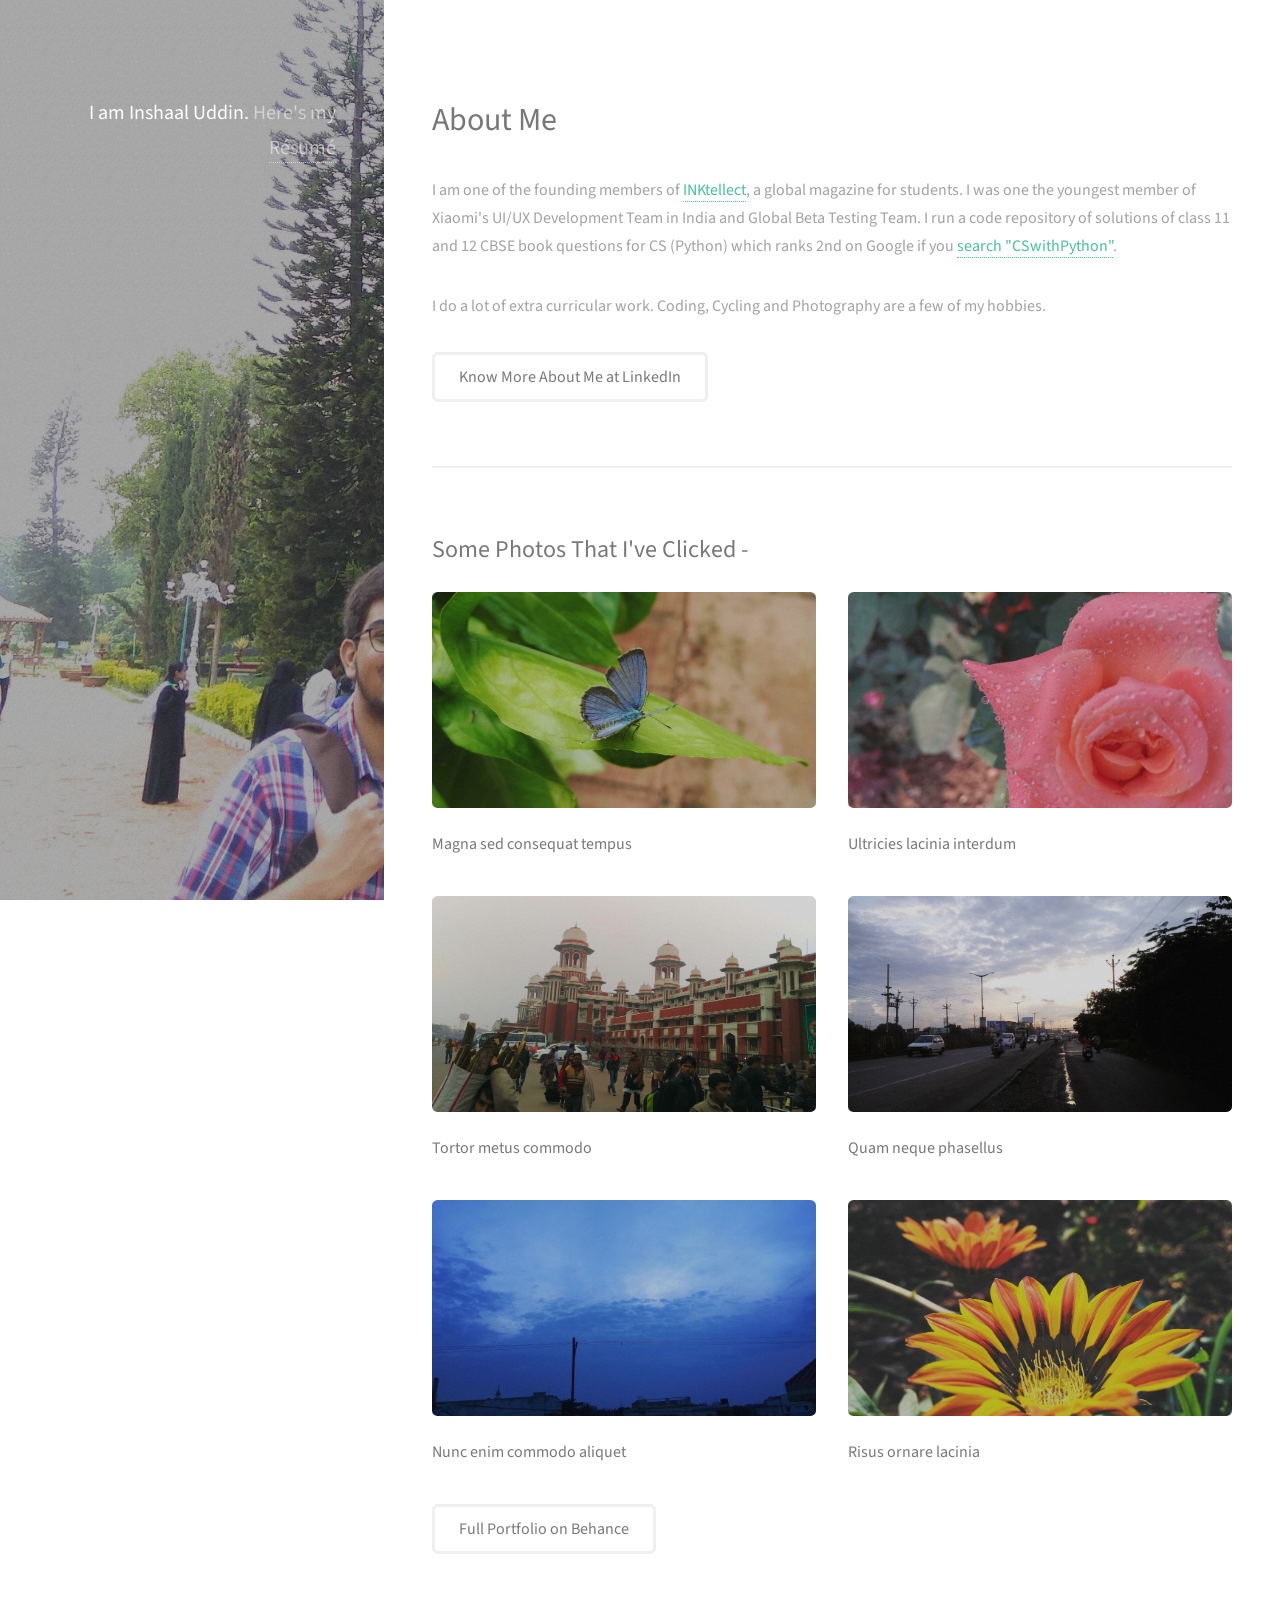
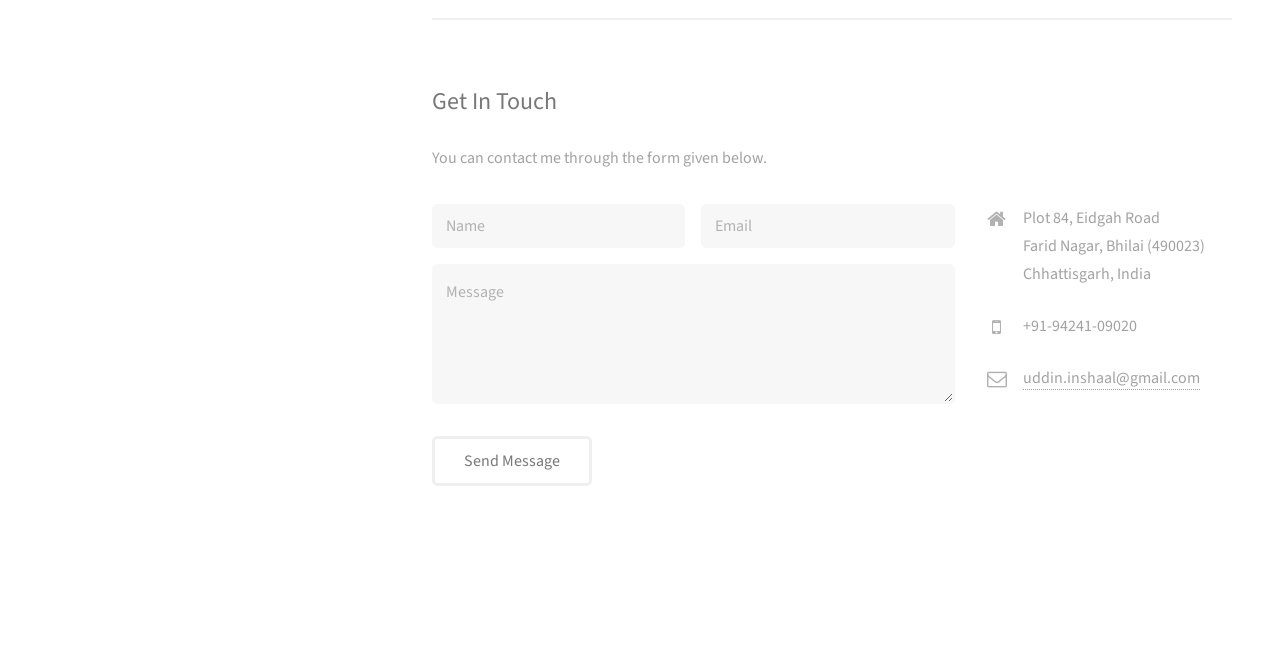
==== index.html @ 3df38c01 "initial commit all files uploaded." ====
<!DOCTYPE HTML>
<!--
	Oh so you're inspecting my website?! Seems you're a web developer too. COOOOL!!
-->
<html>
	<head>
		<title>Inshaal Uddin</title>
		<meta charset="utf-8" />
		<meta name="viewport" content="width=device-width, initial-scale=1" />
		<!--[if lte IE 8]><script src="assets/js/ie/html5shiv.js"></script><![endif]-->
		<link rel="stylesheet" href="assets/css/main.css" />
		<!--[if lte IE 8]><link rel="stylesheet" href="assets/css/ie8.css" /><![endif]-->
	</head>
	<body id="top">

		<!-- Header -->
			<header id="header">
				<div class="inner"> <!--
					<a href="#" class="image avatar"><img src="images/avatar.jpg" alt="" /></a> -->
					<h1><strong>I am Inshaal Uddin.</strong><br /> <!-- reveal this after cbse12 results. lol.
						A geek studying <a target="_blank" href="http://pes.edu/bdes/">Interaction Design</a><br />
					at <a href="http://pes.edu" target="_blank">PES University</a> in <a target="_blank" href="http://tiny.cc/ki6lsy">Bangalore, India</a>. <br /> -->
				  Here's my <a href="#" target="_blank">Résumé</a></h1>
				</div>
			</header>

		<!-- Main -->
			<div id="main">

				<!-- One -->
					<section id="one">
						<header class="major">
							<h2>About Me<br />
					<!--		magna sed accumsan arcu neque.</h2>-->
						</header>
						<p>I am one of the founding members of <a href="http://inktellect.org/" target="_blank">INKtellect</a>, a global magazine for students. I was one the youngest member of Xiaomi's UI/UX Development Team in India and Global Beta Testing Team. I run a code repository of solutions of class 11 and 12 CBSE book questions for CS (Python) which ranks 2nd on Google if you <a href="http://lmgtfy.com/?q=cswithpython" target="_blank">search "CSwithPython"</a>.</p>
						<p> I do a lot of extra curricular work. Coding, Cycling and Photography are a few of my hobbies. </p>
						<ul class="actions">
							<li><a target="_blank" href="https://www.linkedin.com/in/inshaaluddin/" class="button">Know More About Me at LinkedIn</a></li>
						</ul>
					</section>

				<!-- Two -->
					<section id="two">
						<h2>Some Photos That I've Clicked -</h2>
						<div class="row">
							<article class="6u 12u$(xsmall) work-item">
								<a href="images/fulls/f1.jpg" class="image fit thumb"><img src="images/thumbs/t1.jpg" alt="" /></a>
								<h3>Magna sed consequat tempus</h3> <!-- remove for extra text below image.
						    <p>Lorem ipsum dolor sit amet nisl sed nullam feugiat.</p>-->
							</article>
							<article class="6u$ 12u$(xsmall) work-item">
								<a href="images/fulls/f2.jpg" class="image fit thumb"><img src="images/thumbs/t2.jpg" alt="" /></a>
								<h3>Ultricies lacinia interdum</h3> <!--
						    <p>Lorem ipsum dolor sit amet nisl sed nullam feugiat.</p>-->
							</article>
							<article class="6u 12u$(xsmall) work-item">
								<a href="images/fulls/f3.jpg" class="image fit thumb"><img src="images/thumbs/t3.jpg" alt="" /></a>
								<h3>Tortor metus commodo</h3> <!--
								<p>Lorem ipsum dolor sit amet nisl sed nullam feugiat.</p> -->
							</article>
							<article class="6u$ 12u$(xsmall) work-item">
								<a href="images/fulls/f4.jpg" class="image fit thumb"><img src="images/thumbs/t4.jpg" alt="" /></a>
								<h3>Quam neque phasellus</h3> <!--
								<p>Lorem ipsum dolor sit amet nisl sed nullam feugiat.</p>-->
							</article>
							<article class="6u 12u$(xsmall) work-item">
								<a href="images/fulls/f5.jpg" class="image fit thumb"><img src="images/thumbs/t5.jpg" alt="" /></a>
								<h3>Nunc enim commodo aliquet</h3> <!--
								<p>Lorem ipsum dolor sit amet nisl sed nullam feugiat.</p>-->
							</article>
							<article class="6u$ 12u$(xsmall) work-item">
								<a href="images/fulls/f6.jpg" class="image fit thumb"><img src="images/thumbs/t6.jpg" alt="" /></a>
								<h3>Risus ornare lacinia</h3> <!--
								<p>Lorem ipsum dolor sit amet nisl sed nullam feugiat.</p>-->
							</article>
						</div>
						<ul class="actions">
							<li><a target="_blank" href="http://be.net/inshaal" class="button">Full Portfolio on Behance</a></li>
						</ul>
					</section>

				<!-- Three -->
					<section id="three">
						<h2>Get In Touch</h2>
						<p>You can contact me through the form given below.</p>
						<div class="row">
							<div class="8u 12u$(small)">
								<form method="post" action="https://formspree.io/inshaal.ashruf@gmail.com">
									<div class="row uniform 50%">
										<div class="6u 12u$(xsmall)"><input type="text" name="name" id="name" placeholder="Name" /></div>
										<div class="6u$ 12u$(xsmall)"><input type="email" name="_replyto" id="email" placeholder="Email" /></div>
										<div class="12u$"><textarea name="message" id="message" placeholder="Message" rows="4"></textarea></div>
									</div>
								</form>
								<ul class="actions">
									<li><input type="submit" value="Send Message" /></li>
								</ul>
							</div>
							<div class="4u$ 12u$(small)">
								<ul class="labeled-icons">
									<li>
										<h3 class="icon fa-home"><span class="label">Address</span></h3>
										Plot 84, Eidgah Road<br />
										Farid Nagar, Bhilai (490023)<br />
										Chhattisgarh, India
									</li>
									<li>
										<h3 class="icon fa-mobile"><span class="label">Phone</span></h3>
										+91-94241-09020
									</li>
									<li>
										<h3 class="icon fa-envelope-o"><span class="label">Email</span></h3>
										<a href="mailto:inshaal.ashruf@gmail.com">uddin.inshaal@gmail.com</a>
									</li>
								</ul>
							</div>
						</div>
					</section>

				<!-- Four -->
				<!--
					<section id="four">
						<h2>Elements</h2>

						<section>
							<h4>Text</h4>
							<p>This is <b>bold</b> and this is <strong>strong</strong>. This is <i>italic</i> and this is <em>emphasized</em>.
							This is <sup>superscript</sup> text and this is <sub>subscript</sub> text.
							This is <u>underlined</u> and this is code: <code>for (;;) { ... }</code>. Finally, <a href="#">this is a link</a>.</p>
							<hr />
							<header>
								<h4>Heading with a Subtitle</h4>
								<p>Lorem ipsum dolor sit amet nullam id egestas urna aliquam</p>
							</header>
							<p>Nunc lacinia ante nunc ac lobortis. Interdum adipiscing gravida odio porttitor sem non mi integer non faucibus ornare mi ut ante amet placerat aliquet. Volutpat eu sed ante lacinia sapien lorem accumsan varius montes viverra nibh in adipiscing blandit tempus accumsan.</p>
							<header>
								<h5>Heading with a Subtitle</h5>
								<p>Lorem ipsum dolor sit amet nullam id egestas urna aliquam</p>
							</header>
							<p>Nunc lacinia ante nunc ac lobortis. Interdum adipiscing gravida odio porttitor sem non mi integer non faucibus ornare mi ut ante amet placerat aliquet. Volutpat eu sed ante lacinia sapien lorem accumsan varius montes viverra nibh in adipiscing blandit tempus accumsan.</p>
							<hr />
							<h2>Heading Level 2</h2>
							<h3>Heading Level 3</h3>
							<h4>Heading Level 4</h4>
							<h5>Heading Level 5</h5>
							<h6>Heading Level 6</h6>
							<hr />
							<h5>Blockquote</h5>
							<blockquote>Fringilla nisl. Donec accumsan interdum nisi, quis tincidunt felis sagittis eget tempus euismod. Vestibulum ante ipsum primis in faucibus vestibulum. Blandit adipiscing eu felis iaculis volutpat ac adipiscing accumsan faucibus. Vestibulum ante ipsum primis in faucibus lorem ipsum dolor sit amet nullam adipiscing eu felis.</blockquote>
							<h5>Preformatted</h5>
							<pre><code>i = 0;

while (!deck.isInOrder()) {
print 'Iteration ' + i;
deck.shuffle();
i++;
}

print 'It took ' + i + ' iterations to sort the deck.';</code></pre>
						</section>

						<section>
							<h4>Lists</h4>
							<div class="row">
								<div class="6u 12u$(xsmall)">
									<h5>Unordered</h5>
									<ul>
										<li>Dolor pulvinar etiam magna etiam.</li>
										<li>Sagittis adipiscing lorem eleifend.</li>
										<li>Felis enim feugiat dolore viverra.</li>
									</ul>
									<h5>Alternate</h5>
									<ul class="alt">
										<li>Dolor pulvinar etiam magna etiam.</li>
										<li>Sagittis adipiscing lorem eleifend.</li>
										<li>Felis enim feugiat dolore viverra.</li>
									</ul>
								</div>
								<div class="6u$ 12u$(xsmall)">
									<h5>Ordered</h5>
									<ol>
										<li>Dolor pulvinar etiam magna etiam.</li>
										<li>Etiam vel felis at lorem sed viverra.</li>
										<li>Felis enim feugiat dolore viverra.</li>
										<li>Dolor pulvinar etiam magna etiam.</li>
										<li>Etiam vel felis at lorem sed viverra.</li>
										<li>Felis enim feugiat dolore viverra.</li>
									</ol>
									<h5>Icons</h5>
									<ul class="icons">
										<li><a href="#" class="icon fa-twitter"><span class="label">Twitter</span></a></li>
										<li><a href="#" class="icon fa-facebook"><span class="label">Facebook</span></a></li>
										<li><a href="#" class="icon fa-instagram"><span class="label">Instagram</span></a></li>
										<li><a href="#" class="icon fa-github"><span class="label">Github</span></a></li>
										<li><a href="#" class="icon fa-dribbble"><span class="label">Dribbble</span></a></li>
										<li><a href="#" class="icon fa-tumblr"><span class="label">Tumblr</span></a></li>
									</ul>
								</div>
							</div>
							<h5>Actions</h5>
							<ul class="actions">
								<li><a href="#" class="button special">Default</a></li>
								<li><a href="#" class="button">Default</a></li>
							</ul>
							<ul class="actions small">
								<li><a href="#" class="button special small">Small</a></li>
								<li><a href="#" class="button small">Small</a></li>
							</ul>
							<div class="row">
								<div class="6u 12u$(small)">
									<ul class="actions vertical">
										<li><a href="#" class="button special">Default</a></li>
										<li><a href="#" class="button">Default</a></li>
									</ul>
								</div>
								<div class="6u$ 12u$(small)">
									<ul class="actions vertical small">
										<li><a href="#" class="button special small">Small</a></li>
										<li><a href="#" class="button small">Small</a></li>
									</ul>
								</div>
								<div class="6u 12u$(small)">
									<ul class="actions vertical">
										<li><a href="#" class="button special fit">Default</a></li>
										<li><a href="#" class="button fit">Default</a></li>
									</ul>
								</div>
								<div class="6u$ 12u$(small)">
									<ul class="actions vertical small">
										<li><a href="#" class="button special small fit">Small</a></li>
										<li><a href="#" class="button small fit">Small</a></li>
									</ul>
								</div>
							</div>
						</section>

						<section>
							<h4>Table</h4>
							<h5>Default</h5>
							<div class="table-wrapper">
								<table>
									<thead>
										<tr>
											<th>Name</th>
											<th>Description</th>
											<th>Price</th>
										</tr>
									</thead>
									<tbody>
										<tr>
											<td>Item One</td>
											<td>Ante turpis integer aliquet porttitor.</td>
											<td>29.99</td>
										</tr>
										<tr>
											<td>Item Two</td>
											<td>Vis ac commodo adipiscing arcu aliquet.</td>
											<td>19.99</td>
										</tr>
										<tr>
											<td>Item Three</td>
											<td> Morbi faucibus arcu accumsan lorem.</td>
											<td>29.99</td>
										</tr>
										<tr>
											<td>Item Four</td>
											<td>Vitae integer tempus condimentum.</td>
											<td>19.99</td>
										</tr>
										<tr>
											<td>Item Five</td>
											<td>Ante turpis integer aliquet porttitor.</td>
											<td>29.99</td>
										</tr>
									</tbody>
									<tfoot>
										<tr>
											<td colspan="2"></td>
											<td>100.00</td>
										</tr>
									</tfoot>
								</table>
							</div>

							<h5>Alternate</h5>
							<div class="table-wrapper">
								<table class="alt">
									<thead>
										<tr>
											<th>Name</th>
											<th>Description</th>
											<th>Price</th>
										</tr>
									</thead>
									<tbody>
										<tr>
											<td>Item One</td>
											<td>Ante turpis integer aliquet porttitor.</td>
											<td>29.99</td>
										</tr>
										<tr>
											<td>Item Two</td>
											<td>Vis ac commodo adipiscing arcu aliquet.</td>
											<td>19.99</td>
										</tr>
										<tr>
											<td>Item Three</td>
											<td> Morbi faucibus arcu accumsan lorem.</td>
											<td>29.99</td>
										</tr>
										<tr>
											<td>Item Four</td>
											<td>Vitae integer tempus condimentum.</td>
											<td>19.99</td>
										</tr>
										<tr>
											<td>Item Five</td>
											<td>Ante turpis integer aliquet porttitor.</td>
											<td>29.99</td>
										</tr>
									</tbody>
									<tfoot>
										<tr>
											<td colspan="2"></td>
											<td>100.00</td>
										</tr>
									</tfoot>
								</table>
							</div>
						</section>

						<section>
							<h4>Buttons</h4>
							<ul class="actions">
								<li><a href="#" class="button special">Special</a></li>
								<li><a href="#" class="button">Default</a></li>
							</ul>
							<ul class="actions">
								<li><a href="#" class="button big">Big</a></li>
								<li><a href="#" class="button">Default</a></li>
								<li><a href="#" class="button small">Small</a></li>
							</ul>
							<ul class="actions fit">
								<li><a href="#" class="button special fit">Fit</a></li>
								<li><a href="#" class="button fit">Fit</a></li>
							</ul>
							<ul class="actions fit small">
								<li><a href="#" class="button special fit small">Fit + Small</a></li>
								<li><a href="#" class="button fit small">Fit + Small</a></li>
							</ul>
							<ul class="actions">
								<li><a href="#" class="button special icon fa-download">Icon</a></li>
								<li><a href="#" class="button icon fa-download">Icon</a></li>
							</ul>
							<ul class="actions">
								<li><span class="button special disabled">Special</span></li>
								<li><span class="button disabled">Default</span></li>
							</ul>
						</section>

						<section>
							<h4>Form</h4>
							<form method="post" action="#">
								<div class="row uniform 50%">
									<div class="6u 12u$(xsmall)">
										<input type="text" name="demo-name" id="demo-name" value="" placeholder="Name" />
									</div>
									<div class="6u$ 12u$(xsmall)">
										<input type="email" name="demo-email" id="demo-email" value="" placeholder="Email" />
									</div>
									<div class="12u$">
										<div class="select-wrapper">
											<select name="demo-category" id="demo-category">
												<option value="">- Category -</option>
												<option value="1">Manufacturing</option>
												<option value="1">Shipping</option>
												<option value="1">Administration</option>
												<option value="1">Human Resources</option>
											</select>
										</div>
									</div>
									<div class="4u 12u$(small)">
										<input type="radio" id="demo-priority-low" name="demo-priority" checked>
										<label for="demo-priority-low">Low Priority</label>
									</div>
									<div class="4u 12u$(small)">
										<input type="radio" id="demo-priority-normal" name="demo-priority">
										<label for="demo-priority-normal">Normal Priority</label>
									</div>
									<div class="4u$ 12u(small)">
										<input type="radio" id="demo-priority-high" name="demo-priority">
										<label for="demo-priority-high">High Priority</label>
									</div>
									<div class="6u 12u$(small)">
										<input type="checkbox" id="demo-copy" name="demo-copy">
										<label for="demo-copy">Email me a copy of this message</label>
									</div>
									<div class="6u$ 12u$(small)">
										<input type="checkbox" id="demo-human" name="demo-human" checked>
										<label for="demo-human">I am a human and not a robot</label>
									</div>
									<div class="12u$">
										<textarea name="demo-message" id="demo-message" placeholder="Enter your message" rows="6"></textarea>
									</div>
									<div class="12u$">
										<ul class="actions">
											<li><input type="submit" value="Send Message" class="special" /></li>
											<li><input type="reset" value="Reset" /></li>
										</ul>
									</div>
								</div>
							</form>
						</section>

						<section>
							<h4>Image</h4>
							<h5>Fit</h5>
							<div class="box alt">
								<div class="row 50% uniform">
									<div class="12u$"><span class="image fit"><img src="images/fulls/05.jpg" alt="" /></span></div>
									<div class="4u"><span class="image fit"><img src="images/thumbs/01.jpg" alt="" /></span></div>
									<div class="4u"><span class="image fit"><img src="images/thumbs/02.jpg" alt="" /></span></div>
									<div class="4u$"><span class="image fit"><img src="images/thumbs/03.jpg" alt="" /></span></div>
									<div class="4u"><span class="image fit"><img src="images/thumbs/04.jpg" alt="" /></span></div>
									<div class="4u"><span class="image fit"><img src="images/thumbs/05.jpg" alt="" /></span></div>
									<div class="4u$"><span class="image fit"><img src="images/thumbs/06.jpg" alt="" /></span></div>
									<div class="4u"><span class="image fit"><img src="images/thumbs/03.jpg" alt="" /></span></div>
									<div class="4u"><span class="image fit"><img src="images/thumbs/02.jpg" alt="" /></span></div>
									<div class="4u$"><span class="image fit"><img src="images/thumbs/01.jpg" alt="" /></span></div>
								</div>
							</div>
							<h5>Left &amp; Right</h5>
							<p><span class="image left"><img src="images/avatar.jpg" alt="" /></span>Fringilla nisl. Donec accumsan interdum nisi, quis tincidunt felis sagittis eget. tempus euismod. Vestibulum ante ipsum primis in faucibus vestibulum. Blandit adipiscing eu felis iaculis volutpat ac adipiscing accumsan eu faucibus. Integer ac pellentesque praesent tincidunt felis sagittis eget. tempus euismod. Vestibulum ante ipsum primis in faucibus vestibulum. Blandit adipiscing eu felis iaculis volutpat ac adipiscing accumsan eu faucibus. Integer ac pellentesque praesent. Donec accumsan interdum nisi, quis tincidunt felis sagittis eget. tempus euismod. Vestibulum ante ipsum primis in faucibus vestibulum. Blandit adipiscing eu felis iaculis volutpat ac adipiscing accumsan eu faucibus. Integer ac pellentesque praesent tincidunt felis sagittis eget. tempus euismod. Vestibulum ante ipsum primis in faucibus vestibulum. Blandit adipiscing eu felis iaculis volutpat ac adipiscing accumsan eu faucibus. Integer ac pellentesque praesent.</p>
							<p><span class="image right"><img src="images/avatar.jpg" alt="" /></span>Fringilla nisl. Donec accumsan interdum nisi, quis tincidunt felis sagittis eget. tempus euismod. Vestibulum ante ipsum primis in faucibus vestibulum. Blandit adipiscing eu felis iaculis volutpat ac adipiscing accumsan eu faucibus. Integer ac pellentesque praesent tincidunt felis sagittis eget. tempus euismod. Vestibulum ante ipsum primis in faucibus vestibulum. Blandit adipiscing eu felis iaculis volutpat ac adipiscing accumsan eu faucibus. Integer ac pellentesque praesent. Donec accumsan interdum nisi, quis tincidunt felis sagittis eget. tempus euismod. Vestibulum ante ipsum primis in faucibus vestibulum. Blandit adipiscing eu felis iaculis volutpat ac adipiscing accumsan eu faucibus. Integer ac pellentesque praesent tincidunt felis sagittis eget. tempus euismod. Vestibulum ante ipsum primis in faucibus vestibulum. Blandit adipiscing eu felis iaculis volutpat ac adipiscing accumsan eu faucibus. Integer ac pellentesque praesent.</p>
						</section>

					</section>
				-->

			</div>

		<!-- Footer -->
			<footer id="footer">
				<div class="inner">
					<ul class="icons">
						<li><a target="_blank" href="http://be.net/inshaal" class="icon fa-behance"><span class="label">Behance</span></a></li>
						<li><a target="_blank" href="https://www.linkedin.com/in/inshaaluddin/" class="icon fa-linkedin"><span class="label">LinkedIn</span></a></li>
						<li><a target="_blank" href="https://www.facebook.com/inshaal.uddin" class="icon fa-facebook"><span class="label">Twitter</span></a></li>
						<li><a target="_blank" href="https://twitter.com/inshaal32" class="icon fa-twitter"><span class="label">Twitter</span></a></li>
						<li><a target="_blank" href="https://www.instagram.com/inshaaluddin/" class="icon fa-instagram"><span class="label">Instagram</span></a></li>
				<!--<li><a target="_blank" href="https://unsplash.com/@inshaal" class="icon fa-camera"><span class="label">Unsplash</span></a></li>-->
						<li><a target="_blank" href="https://github.com/inshaal" class="icon fa-github"><span class="label">Github</span></a></li>
						<li><a target="_blank" href="https://medium.com/@inshaal" class="icon fa-medium"><span class="label">Medium</span></a></li>
				<!--<li><a target="_blank" href="https://inshaal.github.io/inshaal_web/Downloads/snapcodes.png" class="icon fa-snapchat"><span class="label">Snapchat</span></a></li>-->
				<!--<li><a href="#" class="icon fa-dribbble"><span class="label">Dribbble</span></a></li>-->
						<li><a target="_blank" href="mailto:inshaal.ashruf@gmail.com" class="icon fa-envelope-o"><span class="label">Email</span></a></li>
					</ul>
					<ul class="copyright">
						<li>&copy; Inshaal Uddin</li><!-- <li>Design: <a href="http://html5up.net">HTML5 UP</a></li>-->
					</ul>
				</div>
			</footer>

		<!-- Scripts -->
			<script src="assets/js/jquery.min.js"></script>
			<script src="assets/js/jquery.poptrox.min.js"></script>
			<script src="assets/js/skel.min.js"></script>
			<script src="assets/js/util.js"></script>
			<!--[if lte IE 8]><script src="assets/js/ie/respond.min.js"></script><![endif]-->
			<script src="assets/js/main.js"></script>

	</body>
</html>
---- assets/css/main.css ----
@import url("font-awesome.min.css");
@import url("https://fonts.googleapis.com/css?family=Source+Sans+Pro:400,400italic");

/*
	Strata by HTML5 UP
	html5up.net | @ajlkn
	Free for personal and commercial use under the CCA 3.0 license (html5up.net/license)
*/

/* Reset */

	html, body, div, span, applet, object, iframe, h1, h2, h3, h4, h5, h6, p, blockquote, pre, a, abbr, acronym, address, big, cite, code, del, dfn, em, img, ins, kbd, q, s, samp, small, strike, strong, sub, sup, tt, var, b, u, i, center, dl, dt, dd, ol, ul, li, fieldset, form, label, legend, table, caption, tbody, tfoot, thead, tr, th, td, article, aside, canvas, details, embed, figure, figcaption, footer, header, hgroup, menu, nav, output, ruby, section, summary, time, mark, audio, video {
		margin: 0;
		padding: 0;
		border: 0;
		font-size: 100%;
		font: inherit;
		vertical-align: baseline;
	}

	article, aside, details, figcaption, figure, footer, header, hgroup, menu, nav, section {
		display: block;
	}

	body {
		line-height: 1;
	}

	ol, ul {
		list-style: none;
	}

	blockquote, q {
		quotes: none;
	}

	blockquote:before, blockquote:after, q:before, q:after {
		content: '';
		content: none;
	}

	table {
		border-collapse: collapse;
		border-spacing: 0;
	}

	body {
		-webkit-text-size-adjust: none;
	}

/* Box Model */

	*, *:before, *:after {
		-moz-box-sizing: border-box;
		-webkit-box-sizing: border-box;
		box-sizing: border-box;
	}

/* Containers */

	.container {
		margin-left: auto;
		margin-right: auto;
	}

	.container.\31 25\25 {
		width: 100%;
		max-width: 1200px;
		min-width: 960px;
	}

	.container.\37 5\25 {
		width: 720px;
	}

	.container.\35 0\25 {
		width: 480px;
	}

	.container.\32 5\25 {
		width: 240px;
	}

	.container {
		width: 960px;
	}

	@media screen and (max-width: 1800px) {

		.container.\31 25\25 {
			width: 100%;
			max-width: 1200px;
			min-width: 960px;
		}

		.container.\37 5\25 {
			width: 720px;
		}

		.container.\35 0\25 {
			width: 480px;
		}

		.container.\32 5\25 {
			width: 240px;
		}

		.container {
			width: 960px;
		}

	}

	@media screen and (max-width: 1280px) {

		.container.\31 25\25 {
			width: 100%;
			max-width: 1200px;
			min-width: 960px;
		}

		.container.\37 5\25 {
			width: 720px;
		}

		.container.\35 0\25 {
			width: 480px;
		}

		.container.\32 5\25 {
			width: 240px;
		}

		.container {
			width: 960px;
		}

	}

	@media screen and (max-width: 980px) {

		.container.\31 25\25 {
			width: 100%;
			max-width: 1200px;
			min-width: 960px;
		}

		.container.\37 5\25 {
			width: 720px;
		}

		.container.\35 0\25 {
			width: 480px;
		}

		.container.\32 5\25 {
			width: 240px;
		}

		.container {
			width: 960px;
		}

	}

	@media screen and (max-width: 736px) {

		.container.\31 25\25 {
			width: 100%;
			max-width: 1200px;
			min-width: 960px;
		}

		.container.\37 5\25 {
			width: 720px;
		}

		.container.\35 0\25 {
			width: 480px;
		}

		.container.\32 5\25 {
			width: 240px;
		}

		.container {
			width: 960px;
		}

	}

	@media screen and (max-width: 480px) {

		.container.\31 25\25 {
			width: 100%;
			max-width: 1200px;
			min-width: 960px;
		}

		.container.\37 5\25 {
			width: 720px;
		}

		.container.\35 0\25 {
			width: 480px;
		}

		.container.\32 5\25 {
			width: 240px;
		}

		.container {
			width: 960px;
		}

	}

/* Grid */

	.row {
		border-bottom: solid 1px transparent;
		-moz-box-sizing: border-box;
		-webkit-box-sizing: border-box;
		box-sizing: border-box;
	}

	.row > * {
		float: left;
		-moz-box-sizing: border-box;
		-webkit-box-sizing: border-box;
		box-sizing: border-box;
	}

	.row:after, .row:before {
		content: '';
		display: block;
		clear: both;
		height: 0;
	}

	.row.uniform > * > :first-child {
		margin-top: 0;
	}

	.row.uniform > * > :last-child {
		margin-bottom: 0;
	}

	.row.\30 \25 > * {
		padding: 0 0 0 0em;
	}

	.row.\30 \25 {
		margin: 0 0 -1px 0em;
	}

	.row.uniform.\30 \25 > * {
		padding: 0em 0 0 0em;
	}

	.row.uniform.\30 \25 {
		margin: 0em 0 -1px 0em;
	}

	.row > * {
		padding: 0 0 0 2.5em;
	}

	.row {
		margin: 0 0 -1px -2.5em;
	}

	.row.uniform > * {
		padding: 2.5em 0 0 2.5em;
	}

	.row.uniform {
		margin: -2.5em 0 -1px -2.5em;
	}

	.row.\32 00\25 > * {
		padding: 0 0 0 5em;
	}

	.row.\32 00\25 {
		margin: 0 0 -1px -5em;
	}

	.row.uniform.\32 00\25 > * {
		padding: 5em 0 0 5em;
	}

	.row.uniform.\32 00\25 {
		margin: -5em 0 -1px -5em;
	}

	.row.\31 50\25 > * {
		padding: 0 0 0 3.75em;
	}

	.row.\31 50\25 {
		margin: 0 0 -1px -3.75em;
	}

	.row.uniform.\31 50\25 > * {
		padding: 3.75em 0 0 3.75em;
	}

	.row.uniform.\31 50\25 {
		margin: -3.75em 0 -1px -3.75em;
	}

	.row.\35 0\25 > * {
		padding: 0 0 0 1.25em;
	}

	.row.\35 0\25 {
		margin: 0 0 -1px -1.25em;
	}

	.row.uniform.\35 0\25 > * {
		padding: 1.25em 0 0 1.25em;
	}

	.row.uniform.\35 0\25 {
		margin: -1.25em 0 -1px -1.25em;
	}

	.row.\32 5\25 > * {
		padding: 0 0 0 0.625em;
	}

	.row.\32 5\25 {
		margin: 0 0 -1px -0.625em;
	}

	.row.uniform.\32 5\25 > * {
		padding: 0.625em 0 0 0.625em;
	}

	.row.uniform.\32 5\25 {
		margin: -0.625em 0 -1px -0.625em;
	}

	.\31 2u, .\31 2u\24 {
		width: 100%;
		clear: none;
		margin-left: 0;
	}

	.\31 1u, .\31 1u\24 {
		width: 91.6666666667%;
		clear: none;
		margin-left: 0;
	}

	.\31 0u, .\31 0u\24 {
		width: 83.3333333333%;
		clear: none;
		margin-left: 0;
	}

	.\39 u, .\39 u\24 {
		width: 75%;
		clear: none;
		margin-left: 0;
	}

	.\38 u, .\38 u\24 {
		width: 66.6666666667%;
		clear: none;
		margin-left: 0;
	}

	.\37 u, .\37 u\24 {
		width: 58.3333333333%;
		clear: none;
		margin-left: 0;
	}

	.\36 u, .\36 u\24 {
		width: 50%;
		clear: none;
		margin-left: 0;
	}

	.\35 u, .\35 u\24 {
		width: 41.6666666667%;
		clear: none;
		margin-left: 0;
	}

	.\34 u, .\34 u\24 {
		width: 33.3333333333%;
		clear: none;
		margin-left: 0;
	}

	.\33 u, .\33 u\24 {
		width: 25%;
		clear: none;
		margin-left: 0;
	}

	.\32 u, .\32 u\24 {
		width: 16.6666666667%;
		clear: none;
		margin-left: 0;
	}

	.\31 u, .\31 u\24 {
		width: 8.3333333333%;
		clear: none;
		margin-left: 0;
	}

	.\31 2u\24 + *,
	.\31 1u\24 + *,
	.\31 0u\24 + *,
	.\39 u\24 + *,
	.\38 u\24 + *,
	.\37 u\24 + *,
	.\36 u\24 + *,
	.\35 u\24 + *,
	.\34 u\24 + *,
	.\33 u\24 + *,
	.\32 u\24 + *,
	.\31 u\24 + * {
		clear: left;
	}

	.\-11u {
		margin-left: 91.66667%;
	}

	.\-10u {
		margin-left: 83.33333%;
	}

	.\-9u {
		margin-left: 75%;
	}

	.\-8u {
		margin-left: 66.66667%;
	}

	.\-7u {
		margin-left: 58.33333%;
	}

	.\-6u {
		margin-left: 50%;
	}

	.\-5u {
		margin-left: 41.66667%;
	}

	.\-4u {
		margin-left: 33.33333%;
	}

	.\-3u {
		margin-left: 25%;
	}

	.\-2u {
		margin-left: 16.66667%;
	}

	.\-1u {
		margin-left: 8.33333%;
	}

	@media screen and (max-width: 1800px) {

		.row > * {
			padding: 0 0 0 2.5em;
		}

		.row {
			margin: 0 0 -1px -2.5em;
		}

		.row.uniform > * {
			padding: 2.5em 0 0 2.5em;
		}

		.row.uniform {
			margin: -2.5em 0 -1px -2.5em;
		}

		.row.\32 00\25 > * {
			padding: 0 0 0 5em;
		}

		.row.\32 00\25 {
			margin: 0 0 -1px -5em;
		}

		.row.uniform.\32 00\25 > * {
			padding: 5em 0 0 5em;
		}

		.row.uniform.\32 00\25 {
			margin: -5em 0 -1px -5em;
		}

		.row.\31 50\25 > * {
			padding: 0 0 0 3.75em;
		}

		.row.\31 50\25 {
			margin: 0 0 -1px -3.75em;
		}

		.row.uniform.\31 50\25 > * {
			padding: 3.75em 0 0 3.75em;
		}

		.row.uniform.\31 50\25 {
			margin: -3.75em 0 -1px -3.75em;
		}

		.row.\35 0\25 > * {
			padding: 0 0 0 1.25em;
		}

		.row.\35 0\25 {
			margin: 0 0 -1px -1.25em;
		}

		.row.uniform.\35 0\25 > * {
			padding: 1.25em 0 0 1.25em;
		}

		.row.uniform.\35 0\25 {
			margin: -1.25em 0 -1px -1.25em;
		}

		.row.\32 5\25 > * {
			padding: 0 0 0 0.625em;
		}

		.row.\32 5\25 {
			margin: 0 0 -1px -0.625em;
		}

		.row.uniform.\32 5\25 > * {
			padding: 0.625em 0 0 0.625em;
		}

		.row.uniform.\32 5\25 {
			margin: -0.625em 0 -1px -0.625em;
		}

		.\31 2u\28xlarge\29, .\31 2u\24\28xlarge\29 {
			width: 100%;
			clear: none;
			margin-left: 0;
		}

		.\31 1u\28xlarge\29, .\31 1u\24\28xlarge\29 {
			width: 91.6666666667%;
			clear: none;
			margin-left: 0;
		}

		.\31 0u\28xlarge\29, .\31 0u\24\28xlarge\29 {
			width: 83.3333333333%;
			clear: none;
			margin-left: 0;
		}

		.\39 u\28xlarge\29, .\39 u\24\28xlarge\29 {
			width: 75%;
			clear: none;
			margin-left: 0;
		}

		.\38 u\28xlarge\29, .\38 u\24\28xlarge\29 {
			width: 66.6666666667%;
			clear: none;
			margin-left: 0;
		}

		.\37 u\28xlarge\29, .\37 u\24\28xlarge\29 {
			width: 58.3333333333%;
			clear: none;
			margin-left: 0;
		}

		.\36 u\28xlarge\29, .\36 u\24\28xlarge\29 {
			width: 50%;
			clear: none;
			margin-left: 0;
		}

		.\35 u\28xlarge\29, .\35 u\24\28xlarge\29 {
			width: 41.6666666667%;
			clear: none;
			margin-left: 0;
		}

		.\34 u\28xlarge\29, .\34 u\24\28xlarge\29 {
			width: 33.3333333333%;
			clear: none;
			margin-left: 0;
		}

		.\33 u\28xlarge\29, .\33 u\24\28xlarge\29 {
			width: 25%;
			clear: none;
			margin-left: 0;
		}

		.\32 u\28xlarge\29, .\32 u\24\28xlarge\29 {
			width: 16.6666666667%;
			clear: none;
			margin-left: 0;
		}

		.\31 u\28xlarge\29, .\31 u\24\28xlarge\29 {
			width: 8.3333333333%;
			clear: none;
			margin-left: 0;
		}

		.\31 2u\24\28xlarge\29 + *,
		.\31 1u\24\28xlarge\29 + *,
		.\31 0u\24\28xlarge\29 + *,
		.\39 u\24\28xlarge\29 + *,
		.\38 u\24\28xlarge\29 + *,
		.\37 u\24\28xlarge\29 + *,
		.\36 u\24\28xlarge\29 + *,
		.\35 u\24\28xlarge\29 + *,
		.\34 u\24\28xlarge\29 + *,
		.\33 u\24\28xlarge\29 + *,
		.\32 u\24\28xlarge\29 + *,
		.\31 u\24\28xlarge\29 + * {
			clear: left;
		}

		.\-11u\28xlarge\29 {
			margin-left: 91.66667%;
		}

		.\-10u\28xlarge\29 {
			margin-left: 83.33333%;
		}

		.\-9u\28xlarge\29 {
			margin-left: 75%;
		}

		.\-8u\28xlarge\29 {
			margin-left: 66.66667%;
		}

		.\-7u\28xlarge\29 {
			margin-left: 58.33333%;
		}

		.\-6u\28xlarge\29 {
			margin-left: 50%;
		}

		.\-5u\28xlarge\29 {
			margin-left: 41.66667%;
		}

		.\-4u\28xlarge\29 {
			margin-left: 33.33333%;
		}

		.\-3u\28xlarge\29 {
			margin-left: 25%;
		}

		.\-2u\28xlarge\29 {
			margin-left: 16.66667%;
		}

		.\-1u\28xlarge\29 {
			margin-left: 8.33333%;
		}

	}

	@media screen and (max-width: 1280px) {

		.row > * {
			padding: 0 0 0 2em;
		}

		.row {
			margin: 0 0 -1px -2em;
		}

		.row.uniform > * {
			padding: 2em 0 0 2em;
		}

		.row.uniform {
			margin: -2em 0 -1px -2em;
		}

		.row.\32 00\25 > * {
			padding: 0 0 0 4em;
		}

		.row.\32 00\25 {
			margin: 0 0 -1px -4em;
		}

		.row.uniform.\32 00\25 > * {
			padding: 4em 0 0 4em;
		}

		.row.uniform.\32 00\25 {
			margin: -4em 0 -1px -4em;
		}

		.row.\31 50\25 > * {
			padding: 0 0 0 3em;
		}

		.row.\31 50\25 {
			margin: 0 0 -1px -3em;
		}

		.row.uniform.\31 50\25 > * {
			padding: 3em 0 0 3em;
		}

		.row.uniform.\31 50\25 {
			margin: -3em 0 -1px -3em;
		}

		.row.\35 0\25 > * {
			padding: 0 0 0 1em;
		}

		.row.\35 0\25 {
			margin: 0 0 -1px -1em;
		}

		.row.uniform.\35 0\25 > * {
			padding: 1em 0 0 1em;
		}

		.row.uniform.\35 0\25 {
			margin: -1em 0 -1px -1em;
		}

		.row.\32 5\25 > * {
			padding: 0 0 0 0.5em;
		}

		.row.\32 5\25 {
			margin: 0 0 -1px -0.5em;
		}

		.row.uniform.\32 5\25 > * {
			padding: 0.5em 0 0 0.5em;
		}

		.row.uniform.\32 5\25 {
			margin: -0.5em 0 -1px -0.5em;
		}

		.\31 2u\28large\29, .\31 2u\24\28large\29 {
			width: 100%;
			clear: none;
			margin-left: 0;
		}

		.\31 1u\28large\29, .\31 1u\24\28large\29 {
			width: 91.6666666667%;
			clear: none;
			margin-left: 0;
		}

		.\31 0u\28large\29, .\31 0u\24\28large\29 {
			width: 83.3333333333%;
			clear: none;
			margin-left: 0;
		}

		.\39 u\28large\29, .\39 u\24\28large\29 {
			width: 75%;
			clear: none;
			margin-left: 0;
		}

		.\38 u\28large\29, .\38 u\24\28large\29 {
			width: 66.6666666667%;
			clear: none;
			margin-left: 0;
		}

		.\37 u\28large\29, .\37 u\24\28large\29 {
			width: 58.3333333333%;
			clear: none;
			margin-left: 0;
		}

		.\36 u\28large\29, .\36 u\24\28large\29 {
			width: 50%;
			clear: none;
			margin-left: 0;
		}

		.\35 u\28large\29, .\35 u\24\28large\29 {
			width: 41.6666666667%;
			clear: none;
			margin-left: 0;
		}

		.\34 u\28large\29, .\34 u\24\28large\29 {
			width: 33.3333333333%;
			clear: none;
			margin-left: 0;
		}

		.\33 u\28large\29, .\33 u\24\28large\29 {
			width: 25%;
			clear: none;
			margin-left: 0;
		}

		.\32 u\28large\29, .\32 u\24\28large\29 {
			width: 16.6666666667%;
			clear: none;
			margin-left: 0;
		}

		.\31 u\28large\29, .\31 u\24\28large\29 {
			width: 8.3333333333%;
			clear: none;
			margin-left: 0;
		}

		.\31 2u\24\28large\29 + *,
		.\31 1u\24\28large\29 + *,
		.\31 0u\24\28large\29 + *,
		.\39 u\24\28large\29 + *,
		.\38 u\24\28large\29 + *,
		.\37 u\24\28large\29 + *,
		.\36 u\24\28large\29 + *,
		.\35 u\24\28large\29 + *,
		.\34 u\24\28large\29 + *,
		.\33 u\24\28large\29 + *,
		.\32 u\24\28large\29 + *,
		.\31 u\24\28large\29 + * {
			clear: left;
		}

		.\-11u\28large\29 {
			margin-left: 91.66667%;
		}

		.\-10u\28large\29 {
			margin-left: 83.33333%;
		}

		.\-9u\28large\29 {
			margin-left: 75%;
		}

		.\-8u\28large\29 {
			margin-left: 66.66667%;
		}

		.\-7u\28large\29 {
			margin-left: 58.33333%;
		}

		.\-6u\28large\29 {
			margin-left: 50%;
		}

		.\-5u\28large\29 {
			margin-left: 41.66667%;
		}

		.\-4u\28large\29 {
			margin-left: 33.33333%;
		}

		.\-3u\28large\29 {
			margin-left: 25%;
		}

		.\-2u\28large\29 {
			margin-left: 16.66667%;
		}

		.\-1u\28large\29 {
			margin-left: 8.33333%;
		}

	}

	@media screen and (max-width: 980px) {

		.row > * {
			padding: 0 0 0 2em;
		}

		.row {
			margin: 0 0 -1px -2em;
		}

		.row.uniform > * {
			padding: 2em 0 0 2em;
		}

		.row.uniform {
			margin: -2em 0 -1px -2em;
		}

		.row.\32 00\25 > * {
			padding: 0 0 0 4em;
		}

		.row.\32 00\25 {
			margin: 0 0 -1px -4em;
		}

		.row.uniform.\32 00\25 > * {
			padding: 4em 0 0 4em;
		}

		.row.uniform.\32 00\25 {
			margin: -4em 0 -1px -4em;
		}

		.row.\31 50\25 > * {
			padding: 0 0 0 3em;
		}

		.row.\31 50\25 {
			margin: 0 0 -1px -3em;
		}

		.row.uniform.\31 50\25 > * {
			padding: 3em 0 0 3em;
		}

		.row.uniform.\31 50\25 {
			margin: -3em 0 -1px -3em;
		}

		.row.\35 0\25 > * {
			padding: 0 0 0 1em;
		}

		.row.\35 0\25 {
			margin: 0 0 -1px -1em;
		}

		.row.uniform.\35 0\25 > * {
			padding: 1em 0 0 1em;
		}

		.row.uniform.\35 0\25 {
			margin: -1em 0 -1px -1em;
		}

		.row.\32 5\25 > * {
			padding: 0 0 0 0.5em;
		}

		.row.\32 5\25 {
			margin: 0 0 -1px -0.5em;
		}

		.row.uniform.\32 5\25 > * {
			padding: 0.5em 0 0 0.5em;
		}

		.row.uniform.\32 5\25 {
			margin: -0.5em 0 -1px -0.5em;
		}

		.\31 2u\28medium\29, .\31 2u\24\28medium\29 {
			width: 100%;
			clear: none;
			margin-left: 0;
		}

		.\31 1u\28medium\29, .\31 1u\24\28medium\29 {
			width: 91.6666666667%;
			clear: none;
			margin-left: 0;
		}

		.\31 0u\28medium\29, .\31 0u\24\28medium\29 {
			width: 83.3333333333%;
			clear: none;
			margin-left: 0;
		}

		.\39 u\28medium\29, .\39 u\24\28medium\29 {
			width: 75%;
			clear: none;
			margin-left: 0;
		}

		.\38 u\28medium\29, .\38 u\24\28medium\29 {
			width: 66.6666666667%;
			clear: none;
			margin-left: 0;
		}

		.\37 u\28medium\29, .\37 u\24\28medium\29 {
			width: 58.3333333333%;
			clear: none;
			margin-left: 0;
		}

		.\36 u\28medium\29, .\36 u\24\28medium\29 {
			width: 50%;
			clear: none;
			margin-left: 0;
		}

		.\35 u\28medium\29, .\35 u\24\28medium\29 {
			width: 41.6666666667%;
			clear: none;
			margin-left: 0;
		}

		.\34 u\28medium\29, .\34 u\24\28medium\29 {
			width: 33.3333333333%;
			clear: none;
			margin-left: 0;
		}

		.\33 u\28medium\29, .\33 u\24\28medium\29 {
			width: 25%;
			clear: none;
			margin-left: 0;
		}

		.\32 u\28medium\29, .\32 u\24\28medium\29 {
			width: 16.6666666667%;
			clear: none;
			margin-left: 0;
		}

		.\31 u\28medium\29, .\31 u\24\28medium\29 {
			width: 8.3333333333%;
			clear: none;
			margin-left: 0;
		}

		.\31 2u\24\28medium\29 + *,
		.\31 1u\24\28medium\29 + *,
		.\31 0u\24\28medium\29 + *,
		.\39 u\24\28medium\29 + *,
		.\38 u\24\28medium\29 + *,
		.\37 u\24\28medium\29 + *,
		.\36 u\24\28medium\29 + *,
		.\35 u\24\28medium\29 + *,
		.\34 u\24\28medium\29 + *,
		.\33 u\24\28medium\29 + *,
		.\32 u\24\28medium\29 + *,
		.\31 u\24\28medium\29 + * {
			clear: left;
		}

		.\-11u\28medium\29 {
			margin-left: 91.66667%;
		}

		.\-10u\28medium\29 {
			margin-left: 83.33333%;
		}

		.\-9u\28medium\29 {
			margin-left: 75%;
		}

		.\-8u\28medium\29 {
			margin-left: 66.66667%;
		}

		.\-7u\28medium\29 {
			margin-left: 58.33333%;
		}

		.\-6u\28medium\29 {
			margin-left: 50%;
		}

		.\-5u\28medium\29 {
			margin-left: 41.66667%;
		}

		.\-4u\28medium\29 {
			margin-left: 33.33333%;
		}

		.\-3u\28medium\29 {
			margin-left: 25%;
		}

		.\-2u\28medium\29 {
			margin-left: 16.66667%;
		}

		.\-1u\28medium\29 {
			margin-left: 8.33333%;
		}

	}

	@media screen and (max-width: 736px) {

		.row > * {
			padding: 0 0 0 1.5em;
		}

		.row {
			margin: 0 0 -1px -1.5em;
		}

		.row.uniform > * {
			padding: 1.5em 0 0 1.5em;
		}

		.row.uniform {
			margin: -1.5em 0 -1px -1.5em;
		}

		.row.\32 00\25 > * {
			padding: 0 0 0 3em;
		}

		.row.\32 00\25 {
			margin: 0 0 -1px -3em;
		}

		.row.uniform.\32 00\25 > * {
			padding: 3em 0 0 3em;
		}

		.row.uniform.\32 00\25 {
			margin: -3em 0 -1px -3em;
		}

		.row.\31 50\25 > * {
			padding: 0 0 0 2.25em;
		}

		.row.\31 50\25 {
			margin: 0 0 -1px -2.25em;
		}

		.row.uniform.\31 50\25 > * {
			padding: 2.25em 0 0 2.25em;
		}

		.row.uniform.\31 50\25 {
			margin: -2.25em 0 -1px -2.25em;
		}

		.row.\35 0\25 > * {
			padding: 0 0 0 0.75em;
		}

		.row.\35 0\25 {
			margin: 0 0 -1px -0.75em;
		}

		.row.uniform.\35 0\25 > * {
			padding: 0.75em 0 0 0.75em;
		}

		.row.uniform.\35 0\25 {
			margin: -0.75em 0 -1px -0.75em;
		}

		.row.\32 5\25 > * {
			padding: 0 0 0 0.375em;
		}

		.row.\32 5\25 {
			margin: 0 0 -1px -0.375em;
		}

		.row.uniform.\32 5\25 > * {
			padding: 0.375em 0 0 0.375em;
		}

		.row.uniform.\32 5\25 {
			margin: -0.375em 0 -1px -0.375em;
		}

		.\31 2u\28small\29, .\31 2u\24\28small\29 {
			width: 100%;
			clear: none;
			margin-left: 0;
		}

		.\31 1u\28small\29, .\31 1u\24\28small\29 {
			width: 91.6666666667%;
			clear: none;
			margin-left: 0;
		}

		.\31 0u\28small\29, .\31 0u\24\28small\29 {
			width: 83.3333333333%;
			clear: none;
			margin-left: 0;
		}

		.\39 u\28small\29, .\39 u\24\28small\29 {
			width: 75%;
			clear: none;
			margin-left: 0;
		}

		.\38 u\28small\29, .\38 u\24\28small\29 {
			width: 66.6666666667%;
			clear: none;
			margin-left: 0;
		}

		.\37 u\28small\29, .\37 u\24\28small\29 {
			width: 58.3333333333%;
			clear: none;
			margin-left: 0;
		}

		.\36 u\28small\29, .\36 u\24\28small\29 {
			width: 50%;
			clear: none;
			margin-left: 0;
		}

		.\35 u\28small\29, .\35 u\24\28small\29 {
			width: 41.6666666667%;
			clear: none;
			margin-left: 0;
		}

		.\34 u\28small\29, .\34 u\24\28small\29 {
			width: 33.3333333333%;
			clear: none;
			margin-left: 0;
		}

		.\33 u\28small\29, .\33 u\24\28small\29 {
			width: 25%;
			clear: none;
			margin-left: 0;
		}

		.\32 u\28small\29, .\32 u\24\28small\29 {
			width: 16.6666666667%;
			clear: none;
			margin-left: 0;
		}

		.\31 u\28small\29, .\31 u\24\28small\29 {
			width: 8.3333333333%;
			clear: none;
			margin-left: 0;
		}

		.\31 2u\24\28small\29 + *,
		.\31 1u\24\28small\29 + *,
		.\31 0u\24\28small\29 + *,
		.\39 u\24\28small\29 + *,
		.\38 u\24\28small\29 + *,
		.\37 u\24\28small\29 + *,
		.\36 u\24\28small\29 + *,
		.\35 u\24\28small\29 + *,
		.\34 u\24\28small\29 + *,
		.\33 u\24\28small\29 + *,
		.\32 u\24\28small\29 + *,
		.\31 u\24\28small\29 + * {
			clear: left;
		}

		.\-11u\28small\29 {
			margin-left: 91.66667%;
		}

		.\-10u\28small\29 {
			margin-left: 83.33333%;
		}

		.\-9u\28small\29 {
			margin-left: 75%;
		}

		.\-8u\28small\29 {
			margin-left: 66.66667%;
		}

		.\-7u\28small\29 {
			margin-left: 58.33333%;
		}

		.\-6u\28small\29 {
			margin-left: 50%;
		}

		.\-5u\28small\29 {
			margin-left: 41.66667%;
		}

		.\-4u\28small\29 {
			margin-left: 33.33333%;
		}

		.\-3u\28small\29 {
			margin-left: 25%;
		}

		.\-2u\28small\29 {
			margin-left: 16.66667%;
		}

		.\-1u\28small\29 {
			margin-left: 8.33333%;
		}

	}

	@media screen and (max-width: 480px) {

		.row > * {
			padding: 0 0 0 1.5em;
		}

		.row {
			margin: 0 0 -1px -1.5em;
		}

		.row.uniform > * {
			padding: 1.5em 0 0 1.5em;
		}

		.row.uniform {
			margin: -1.5em 0 -1px -1.5em;
		}

		.row.\32 00\25 > * {
			padding: 0 0 0 3em;
		}

		.row.\32 00\25 {
			margin: 0 0 -1px -3em;
		}

		.row.uniform.\32 00\25 > * {
			padding: 3em 0 0 3em;
		}

		.row.uniform.\32 00\25 {
			margin: -3em 0 -1px -3em;
		}

		.row.\31 50\25 > * {
			padding: 0 0 0 2.25em;
		}

		.row.\31 50\25 {
			margin: 0 0 -1px -2.25em;
		}

		.row.uniform.\31 50\25 > * {
			padding: 2.25em 0 0 2.25em;
		}

		.row.uniform.\31 50\25 {
			margin: -2.25em 0 -1px -2.25em;
		}

		.row.\35 0\25 > * {
			padding: 0 0 0 0.75em;
		}

		.row.\35 0\25 {
			margin: 0 0 -1px -0.75em;
		}

		.row.uniform.\35 0\25 > * {
			padding: 0.75em 0 0 0.75em;
		}

		.row.uniform.\35 0\25 {
			margin: -0.75em 0 -1px -0.75em;
		}

		.row.\32 5\25 > * {
			padding: 0 0 0 0.375em;
		}

		.row.\32 5\25 {
			margin: 0 0 -1px -0.375em;
		}

		.row.uniform.\32 5\25 > * {
			padding: 0.375em 0 0 0.375em;
		}

		.row.uniform.\32 5\25 {
			margin: -0.375em 0 -1px -0.375em;
		}

		.\31 2u\28xsmall\29, .\31 2u\24\28xsmall\29 {
			width: 100%;
			clear: none;
			margin-left: 0;
		}

		.\31 1u\28xsmall\29, .\31 1u\24\28xsmall\29 {
			width: 91.6666666667%;
			clear: none;
			margin-left: 0;
		}

		.\31 0u\28xsmall\29, .\31 0u\24\28xsmall\29 {
			width: 83.3333333333%;
			clear: none;
			margin-left: 0;
		}

		.\39 u\28xsmall\29, .\39 u\24\28xsmall\29 {
			width: 75%;
			clear: none;
			margin-left: 0;
		}

		.\38 u\28xsmall\29, .\38 u\24\28xsmall\29 {
			width: 66.6666666667%;
			clear: none;
			margin-left: 0;
		}

		.\37 u\28xsmall\29, .\37 u\24\28xsmall\29 {
			width: 58.3333333333%;
			clear: none;
			margin-left: 0;
		}

		.\36 u\28xsmall\29, .\36 u\24\28xsmall\29 {
			width: 50%;
			clear: none;
			margin-left: 0;
		}

		.\35 u\28xsmall\29, .\35 u\24\28xsmall\29 {
			width: 41.6666666667%;
			clear: none;
			margin-left: 0;
		}

		.\34 u\28xsmall\29, .\34 u\24\28xsmall\29 {
			width: 33.3333333333%;
			clear: none;
			margin-left: 0;
		}

		.\33 u\28xsmall\29, .\33 u\24\28xsmall\29 {
			width: 25%;
			clear: none;
			margin-left: 0;
		}

		.\32 u\28xsmall\29, .\32 u\24\28xsmall\29 {
			width: 16.6666666667%;
			clear: none;
			margin-left: 0;
		}

		.\31 u\28xsmall\29, .\31 u\24\28xsmall\29 {
			width: 8.3333333333%;
			clear: none;
			margin-left: 0;
		}

		.\31 2u\24\28xsmall\29 + *,
		.\31 1u\24\28xsmall\29 + *,
		.\31 0u\24\28xsmall\29 + *,
		.\39 u\24\28xsmall\29 + *,
		.\38 u\24\28xsmall\29 + *,
		.\37 u\24\28xsmall\29 + *,
		.\36 u\24\28xsmall\29 + *,
		.\35 u\24\28xsmall\29 + *,
		.\34 u\24\28xsmall\29 + *,
		.\33 u\24\28xsmall\29 + *,
		.\32 u\24\28xsmall\29 + *,
		.\31 u\24\28xsmall\29 + * {
			clear: left;
		}

		.\-11u\28xsmall\29 {
			margin-left: 91.66667%;
		}

		.\-10u\28xsmall\29 {
			margin-left: 83.33333%;
		}

		.\-9u\28xsmall\29 {
			margin-left: 75%;
		}

		.\-8u\28xsmall\29 {
			margin-left: 66.66667%;
		}

		.\-7u\28xsmall\29 {
			margin-left: 58.33333%;
		}

		.\-6u\28xsmall\29 {
			margin-left: 50%;
		}

		.\-5u\28xsmall\29 {
			margin-left: 41.66667%;
		}

		.\-4u\28xsmall\29 {
			margin-left: 33.33333%;
		}

		.\-3u\28xsmall\29 {
			margin-left: 25%;
		}

		.\-2u\28xsmall\29 {
			margin-left: 16.66667%;
		}

		.\-1u\28xsmall\29 {
			margin-left: 8.33333%;
		}

	}

/* Basic */

	body {
		background: #fff;
	}

		body.is-loading *, body.is-loading *:before, body.is-loading *:after {
			-moz-animation: none !important;
			-webkit-animation: none !important;
			-ms-animation: none !important;
			animation: none !important;
			-moz-transition: none !important;
			-webkit-transition: none !important;
			-ms-transition: none !important;
			transition: none !important;
		}

	body, input, select, textarea {
		color: #a2a2a2;
		font-family: "Source Sans Pro", Helvetica, sans-serif;
		font-size: 16pt;
		font-weight: 400;
		line-height: 1.75em;
	}

	a {
		-moz-transition: color 0.2s ease-in-out, border-color 0.2s ease-in-out;
		-webkit-transition: color 0.2s ease-in-out, border-color 0.2s ease-in-out;
		-ms-transition: color 0.2s ease-in-out, border-color 0.2s ease-in-out;
		transition: color 0.2s ease-in-out, border-color 0.2s ease-in-out;
		border-bottom: dotted 1px;
		color: #49bf9d;
		text-decoration: none;
	}

		a:hover {
			border-bottom-color: transparent;
			color: #49bf9d !important;
			text-decoration: none;
		}

	strong, b {
		color: #787878;
		font-weight: 400;
	}

	em, i {
		font-style: italic;
	}

	p {
		margin: 0 0 2em 0;
	}

	h1, h2, h3, h4, h5, h6 {
		color: #787878;
		font-weight: 400;
		line-height: 1em;
		margin: 0 0 1em 0;
	}

		h1 a, h2 a, h3 a, h4 a, h5 a, h6 a {
			color: inherit;
			text-decoration: none;
		}

	h1 {
		font-size: 2em;
		line-height: 1.5em;
	}

	h2 {
		font-size: 1.5em;
		line-height: 1.5em;
	}

	h3 {
		font-size: 1.25em;
		line-height: 1.5em;
	}

	h4 {
		font-size: 1.1em;
		line-height: 1.5em;
	}

	h5 {
		font-size: 0.9em;
		line-height: 1.5em;
	}

	h6 {
		font-size: 0.7em;
		line-height: 1.5em;
	}

	sub {
		font-size: 0.8em;
		position: relative;
		top: 0.5em;
	}

	sup {
		font-size: 0.8em;
		position: relative;
		top: -0.5em;
	}

	hr {
		border: 0;
		border-bottom: solid 2px #efefef;
		margin: 2em 0;
	}

		hr.major {
			margin: 3em 0;
		}

	blockquote {
		border-left: solid 6px #efefef;
		font-style: italic;
		margin: 0 0 2em 0;
		padding: 0.5em 0 0.5em 1.5em;
	}

	code {
		background: #f7f7f7;
		border-radius: 0.35em;
		border: solid 2px #efefef;
		font-family: "Courier New", monospace;
		font-size: 0.9em;
		margin: 0 0.25em;
		padding: 0.25em 0.65em;
	}

	pre {
		-webkit-overflow-scrolling: touch;
		font-family: "Courier New", monospace;
		font-size: 0.9em;
		margin: 0 0 2em 0;
	}

		pre code {
			display: block;
			line-height: 1.75em;
			padding: 1em 1.5em;
			overflow-x: auto;
		}

	.align-left {
		text-align: left;
	}

	.align-center {
		text-align: center;
	}

	.align-right {
		text-align: right;
	}

/* Section/Article */

	section.special, article.special {
		text-align: center;
	}

	header p {
		color: #b2b2b2;
		position: relative;
		margin: 0 0 1.5em 0;
	}

	header h2 + p {
		font-size: 1.25em;
		margin-top: -1em;
		line-height: 1.5em;
	}

	header h3 + p {
		font-size: 1.1em;
		margin-top: -0.8em;
		line-height: 1.5em;
	}

	header h4 + p,
	header h5 + p,
	header h6 + p {
		font-size: 0.9em;
		margin-top: -0.6em;
		line-height: 1.5em;
	}

	header.major h2 {
		font-size: 2em;
	}

/* Form */

	form {
		margin: 0 0 2em 0;
	}

	label {
		color: #787878;
		display: block;
		font-size: 0.9em;
		font-weight: 400;
		margin: 0 0 1em 0;
	}

	input[type="text"],
	input[type="password"],
	input[type="email"],
	select,
	textarea {
		-moz-appearance: none;
		-webkit-appearance: none;
		-ms-appearance: none;
		appearance: none;
		background: #f7f7f7;
		border-radius: 0.35em;
		border: solid 2px transparent;
		color: inherit;
		display: block;
		outline: 0;
		padding: 0 0.75em;
		text-decoration: none;
		width: 100%;
	}

		input[type="text"]:invalid,
		input[type="password"]:invalid,
		input[type="email"]:invalid,
		select:invalid,
		textarea:invalid {
			box-shadow: none;
		}

		input[type="text"]:focus,
		input[type="password"]:focus,
		input[type="email"]:focus,
		select:focus,
		textarea:focus {
			border-color: #49bf9d;
		}

	.select-wrapper {
		text-decoration: none;
		display: block;
		position: relative;
	}

		.select-wrapper:before {
			-moz-osx-font-smoothing: grayscale;
			-webkit-font-smoothing: antialiased;
			font-family: FontAwesome;
			font-style: normal;
			font-weight: normal;
			text-transform: none !important;
		}

		.select-wrapper:before {
			color: #dfdfdf;
			content: '\f078';
			display: block;
			height: 2.75em;
			line-height: 2.75em;
			pointer-events: none;
			position: absolute;
			right: 0;
			text-align: center;
			top: 0;
			width: 2.75em;
		}

		.select-wrapper select::-ms-expand {
			display: none;
		}

	input[type="text"],
	input[type="password"],
	input[type="email"],
	select {
		height: 2.75em;
	}

	textarea {
		padding: 0.75em;
	}

	input[type="checkbox"],
	input[type="radio"] {
		-moz-appearance: none;
		-webkit-appearance: none;
		-ms-appearance: none;
		appearance: none;
		display: block;
		float: left;
		margin-right: -2em;
		opacity: 0;
		width: 1em;
		z-index: -1;
	}

		input[type="checkbox"] + label,
		input[type="radio"] + label {
			text-decoration: none;
			color: #a2a2a2;
			cursor: pointer;
			display: inline-block;
			font-size: 1em;
			font-weight: 400;
			padding-left: 2.4em;
			padding-right: 0.75em;
			position: relative;
		}

			input[type="checkbox"] + label:before,
			input[type="radio"] + label:before {
				-moz-osx-font-smoothing: grayscale;
				-webkit-font-smoothing: antialiased;
				font-family: FontAwesome;
				font-style: normal;
				font-weight: normal;
				text-transform: none !important;
			}

			input[type="checkbox"] + label:before,
			input[type="radio"] + label:before {
				background: #f7f7f7;
				border-radius: 0.35em;
				border: solid 2px transparent;
				content: '';
				display: inline-block;
				height: 1.65em;
				left: 0;
				line-height: 1.58125em;
				position: absolute;
				text-align: center;
				top: 0;
				width: 1.65em;
			}

		input[type="checkbox"]:checked + label:before,
		input[type="radio"]:checked + label:before {
			background: #787878;
			border-color: #787878;
			color: #fff;
			content: '\f00c';
		}

		input[type="checkbox"]:focus + label:before,
		input[type="radio"]:focus + label:before {
			border-color: #49bf9d;
		}

	input[type="checkbox"] + label:before {
		border-radius: 0.35em;
	}

	input[type="radio"] + label:before {
		border-radius: 100%;
	}

	::-webkit-input-placeholder {
		color: #b2b2b2 !important;
		opacity: 1.0;
	}

	:-moz-placeholder {
		color: #b2b2b2 !important;
		opacity: 1.0;
	}

	::-moz-placeholder {
		color: #b2b2b2 !important;
		opacity: 1.0;
	}

	:-ms-input-placeholder {
		color: #b2b2b2 !important;
		opacity: 1.0;
	}

	.formerize-placeholder {
		color: #b2b2b2 !important;
		opacity: 1.0;
	}

/* Box */

	.box {
		border-radius: 0.35em;
		border: solid 2px #efefef;
		margin-bottom: 2em;
		padding: 1.5em;
	}

		.box > :last-child,
		.box > :last-child > :last-child,
		.box > :last-child > :last-child > :last-child {
			margin-bottom: 0;
		}

		.box.alt {
			border: 0;
			border-radius: 0;
			padding: 0;
		}

/* Icon */

	.icon {
		text-decoration: none;
		border-bottom: none;
		position: relative;
	}

		.icon:before {
			-moz-osx-font-smoothing: grayscale;
			-webkit-font-smoothing: antialiased;
			font-family: FontAwesome;
			font-style: normal;
			font-weight: normal;
			text-transform: none !important;
		}

		.icon > .label {
			display: none;
		}

/* Image */

	.image {
		border-radius: 0.35em;
		border: 0;
		display: inline-block;
		position: relative;
	}

		.image:before {
			-moz-transition: opacity 0.2s ease-in-out;
			-webkit-transition: opacity 0.2s ease-in-out;
			-ms-transition: opacity 0.2s ease-in-out;
			transition: opacity 0.2s ease-in-out;
			background: url("images/overlay.png");
			border-radius: 0.35em;
			content: '';
			display: block;
			height: 100%;
			left: 0;
			opacity: 0.5;
			position: absolute;
			top: 0;
			width: 100%;
		}

		.image.thumb {
			text-align: center;
		}

			.image.thumb:after {
				-moz-transition: opacity 0.2s ease-in-out;
				-webkit-transition: opacity 0.2s ease-in-out;
				-ms-transition: opacity 0.2s ease-in-out;
				transition: opacity 0.2s ease-in-out;
				border-radius: 0.35em;
				border: solid 3px rgba(255, 255, 255, 0.5);
				color: #fff;
				content: 'View';
				display: inline-block;
				font-size: 0.8em;
				font-weight: 400;
				left: 50%;
				line-height: 2.25em;
				margin: -1.25em 0 0 -3em;
				opacity: 0;
				padding: 0 1.5em;
				position: absolute;
				text-align: center;
				text-decoration: none;
				top: 50%;
				white-space: nowrap;
			}

			.image.thumb:hover:after {
				opacity: 1.0;
			}

			.image.thumb:hover:before {
				background: url("images/overlay.png"), url("images/overlay.png");
				opacity: 1.0;
			}

		.image img {
			border-radius: 0.35em;
			display: block;
		}

		.image.left {
			float: left;
			margin: 0 1.5em 1em 0;
			top: 0.25em;
		}

		.image.right {
			float: right;
			margin: 0 0 1em 1.5em;
			top: 0.25em;
		}

		.image.left, .image.right {
			max-width: 40%;
		}

			.image.left img, .image.right img {
				width: 100%;
			}

		.image.fit {
			display: block;
			margin: 0 0 2em 0;
			width: 100%;
		}

			.image.fit img {
				width: 100%;
			}

		.image.avatar {
			border-radius: 100%;
		}

			.image.avatar:before {
				display: none;
			}

			.image.avatar img {
				border-radius: 100%;
				width: 100%;
			}

/* List */

	ol {
		list-style: decimal;
		margin: 0 0 2em 0;
		padding-left: 1.25em;
	}

		ol li {
			padding-left: 0.25em;
		}

	ul {
		list-style: disc;
		margin: 0 0 2em 0;
		padding-left: 1em;
	}

		ul li {
			padding-left: 0.5em;
		}

		ul.alt {
			list-style: none;
			padding-left: 0;
		}

			ul.alt li {
				border-top: solid 2px #efefef;
				padding: 0.5em 0;
			}

				ul.alt li:first-child {
					border-top: 0;
					padding-top: 0;
				}

		ul.icons {
			cursor: default;
			list-style: none;
			padding-left: 0;
		}

			ul.icons li {
				display: inline-block;
				padding: 0 1em 0 0;
			}

				ul.icons li:last-child {
					padding-right: 0;
				}

				ul.icons li .icon:before {
					font-size: 1.5em;
				}

		ul.actions {
			cursor: default;
			list-style: none;
			padding-left: 0;
		}

			ul.actions li {
				display: inline-block;
				padding: 0 1em 0 0;
				vertical-align: middle;
			}

				ul.actions li:last-child {
					padding-right: 0;
				}

			ul.actions.small li {
				padding: 0 0.5em 0 0;
			}

			ul.actions.vertical li {
				display: block;
				padding: 1em 0 0 0;
			}

				ul.actions.vertical li:first-child {
					padding-top: 0;
				}

				ul.actions.vertical li > * {
					margin-bottom: 0;
				}

			ul.actions.vertical.small li {
				padding: 0.5em 0 0 0;
			}

				ul.actions.vertical.small li:first-child {
					padding-top: 0;
				}

			ul.actions.fit {
				display: table;
				margin-left: -1em;
				padding: 0;
				table-layout: fixed;
				width: calc(100% + 1em);
			}

				ul.actions.fit li {
					display: table-cell;
					padding: 0 0 0 1em;
				}

					ul.actions.fit li > * {
						margin-bottom: 0;
					}

				ul.actions.fit.small {
					margin-left: -0.5em;
					width: calc(100% + 0.5em);
				}

					ul.actions.fit.small li {
						padding: 0 0 0 0.5em;
					}

		ul.labeled-icons {
			list-style: none;
			padding: 0;
		}

			ul.labeled-icons li {
				line-height: 1.75em;
				margin: 1.5em 0 0 0;
				padding-left: 2.25em;
				position: relative;
			}

				ul.labeled-icons li:first-child {
					margin-top: 0;
				}

				ul.labeled-icons li a {
					color: inherit;
				}

				ul.labeled-icons li h3 {
					color: #b2b2b2;
					left: 0;
					position: absolute;
					text-align: center;
					top: 0;
					width: 1em;
				}

	dl {
		margin: 0 0 2em 0;
	}

/* Table */

	.table-wrapper {
		-webkit-overflow-scrolling: touch;
		overflow-x: auto;
	}

	table {
		margin: 0 0 2em 0;
		width: 100%;
	}

		table tbody tr {
			border: solid 1px #efefef;
			border-left: 0;
			border-right: 0;
		}

			table tbody tr:nth-child(2n + 1) {
				background-color: #f7f7f7;
			}

		table td {
			padding: 0.75em 0.75em;
		}

		table th {
			color: #787878;
			font-size: 0.9em;
			font-weight: 400;
			padding: 0 0.75em 0.75em 0.75em;
			text-align: left;
		}

		table thead {
			border-bottom: solid 2px #efefef;
		}

		table tfoot {
			border-top: solid 2px #efefef;
		}

		table.alt {
			border-collapse: separate;
		}

			table.alt tbody tr td {
				border: solid 2px #efefef;
				border-left-width: 0;
				border-top-width: 0;
			}

				table.alt tbody tr td:first-child {
					border-left-width: 2px;
				}

			table.alt tbody tr:first-child td {
				border-top-width: 2px;
			}

			table.alt thead {
				border-bottom: 0;
			}

			table.alt tfoot {
				border-top: 0;
			}

/* Button */

	input[type="submit"],
	input[type="reset"],
	input[type="button"],
	.button {
		-moz-appearance: none;
		-webkit-appearance: none;
		-ms-appearance: none;
		appearance: none;
		-moz-transition: background-color 0.2s ease-in-out, color 0.2s ease-in-out, border-color 0.2s ease-in-out;
		-webkit-transition: background-color 0.2s ease-in-out, color 0.2s ease-in-out, border-color 0.2s ease-in-out;
		-ms-transition: background-color 0.2s ease-in-out, color 0.2s ease-in-out, border-color 0.2s ease-in-out;
		transition: background-color 0.2s ease-in-out, color 0.2s ease-in-out, border-color 0.2s ease-in-out;
		background-color: transparent;
		border-radius: 0.35em;
		border: solid 3px #efefef;
		color: #787878 !important;
		cursor: pointer;
		display: inline-block;
		font-weight: 400;
		height: 3.15em;
		height: calc(2.75em + 6px);
		line-height: 2.75em;
		min-width: 10em;
		padding: 0 1.5em;
		text-align: center;
		text-decoration: none;
		white-space: nowrap;
	}

		input[type="submit"]:hover,
		input[type="reset"]:hover,
		input[type="button"]:hover,
		.button:hover {
			border-color: #49bf9d;
			color: #49bf9d !important;
		}

		input[type="submit"]:active,
		input[type="reset"]:active,
		input[type="button"]:active,
		.button:active {
			background-color: rgba(73, 191, 157, 0.1);
			border-color: #49bf9d;
			color: #49bf9d !important;
		}

		input[type="submit"].icon,
		input[type="reset"].icon,
		input[type="button"].icon,
		.button.icon {
			padding-left: 1.35em;
		}

			input[type="submit"].icon:before,
			input[type="reset"].icon:before,
			input[type="button"].icon:before,
			.button.icon:before {
				margin-right: 0.5em;
			}

		input[type="submit"].fit,
		input[type="reset"].fit,
		input[type="button"].fit,
		.button.fit {
			display: block;
			margin: 0 0 1em 0;
			min-width: 0;
			width: 100%;
		}

		input[type="submit"].small,
		input[type="reset"].small,
		input[type="button"].small,
		.button.small {
			font-size: 0.8em;
		}

		input[type="submit"].big,
		input[type="reset"].big,
		input[type="button"].big,
		.button.big {
			font-size: 1.35em;
		}

		input[type="submit"].special,
		input[type="reset"].special,
		input[type="button"].special,
		.button.special {
			background-color: #49bf9d;
			border-color: #49bf9d;
			color: #ffffff !important;
		}

			input[type="submit"].special:hover,
			input[type="reset"].special:hover,
			input[type="button"].special:hover,
			.button.special:hover {
				background-color: #5cc6a7;
				border-color: #5cc6a7;
			}

			input[type="submit"].special:active,
			input[type="reset"].special:active,
			input[type="button"].special:active,
			.button.special:active {
				background-color: #3eb08f;
				border-color: #3eb08f;
			}

		input[type="submit"].disabled, input[type="submit"]:disabled,
		input[type="reset"].disabled,
		input[type="reset"]:disabled,
		input[type="button"].disabled,
		input[type="button"]:disabled,
		.button.disabled,
		.button:disabled {
			background-color: #e7e7e7 !important;
			border-color: #e7e7e7 !important;
			color: #b2b2b2 !important;
			cursor: default;
		}

/* Work Item */

	.work-item {
		margin: 0 0 2em 0;
	}

		.work-item .image {
			margin: 0 0 1.5em 0;
		}

		.work-item h3 {
			font-size: 1em;
			margin: 0 0 0.5em 0;
		}

		.work-item p {
			font-size: 0.8em;
			line-height: 1.5em;
			margin: 0;
		}

/* Header */

	#header {
		display: -moz-flex;
		display: -webkit-flex;
		display: -ms-flex;
		display: flex;
		-moz-flex-direction: column;
		-webkit-flex-direction: column;
		-ms-flex-direction: column;
		flex-direction: column;
		-moz-align-items: -moz-flex-end;
		-webkit-align-items: -webkit-flex-end;
		-ms-align-items: -ms-flex-end;
		align-items: flex-end;
		-moz-justify-content: space-between;
		-webkit-justify-content: space-between;
		-ms-justify-content: space-between;
		justify-content: space-between;
		background-color: #1f1815;
		background-attachment: scroll,								fixed;
		background-image: url("images/overlay.png"), url("../../images/bg.jpg");
		background-position: top left,							top left;
		background-repeat: repeat,								no-repeat;
		background-size: auto,								auto 115%; <!-- #keep this more than hundred to fix the scroll image issue -->
		color: rgba(255, 255, 255, 0.5);
		height: 100%;
		left: 0;
		padding: 8em 4em;
		position: fixed;
		text-align: right;
		top: 0;
		width: 35%;
	}

		#header > * {
			-moz-flex-shrink: 0;
			-webkit-flex-shrink: 0;
			-ms-flex-shrink: 0;
			flex-shrink: 0;
			width: 100%;
		}

		#header > .inner {
			-moz-flex-grow: 1;
			-webkit-flex-grow: 1;
			-ms-flex-grow: 1;
			flex-grow: 1;
			margin: 0 0 2em 0;
		}

		#header strong, #header b {
			color: #ffffff;
		}

		#header h2, #header h3, #header h4, #header h5, #header h6 {
			color: #ffffff;
		}

		#header h1 {
			color: rgba(255, 255, 255, 0.5);
			font-size: 1.35em;
			line-height: 1.75em;
			margin: 0;
		}

		#header .image.avatar {
			margin: 0 0 1em 0;
			width: 6.25em;
		}

/* Footer */

	#footer .icons {
		margin: 1em 0 0 0;
	}

		#footer .icons a {
			color: rgba(255, 255, 255, 0.4);
		}

	#footer .copyright {
		color: rgba(255, 255, 255, 0.4);
		font-size: 0.8em;
		list-style: none;
		margin: 1em 0 0 0;
		padding: 0;
	}

		#footer .copyright li {
			border-left: solid 1px rgba(255, 255, 255, 0.25);
			display: inline-block;
			line-height: 1em;
			margin-left: 0.75em;
			padding-left: 0.75em;
		}

			#footer .copyright li:first-child {
				border-left: 0;
				margin-left: 0;
				padding-left: 0;
			}

			#footer .copyright li a {
				color: inherit;
			}

/* Main */

	#main {
		margin-left: 35%;
		max-width: 54em;
		padding: 8em 4em 4em 4em;
		width: calc(100% - 35%);
	}

		#main > section {
			border-top: solid 2px #efefef;
			margin: 4em 0 0 0;
			padding: 4em 0 0 0;
		}

			#main > section:first-child {
				border-top: 0;
				margin-top: 0;
				padding-top: 0;
			}

/* Poptrox */

	@-moz-keyframes spin {
		0% {
			-moz-transform: rotate(0deg);
			-webkit-transform: rotate(0deg);
			-ms-transform: rotate(0deg);
			transform: rotate(0deg);
		}

		100% {
			-moz-transform: rotate(360deg);
			-webkit-transform: rotate(360deg);
			-ms-transform: rotate(360deg);
			transform: rotate(360deg);
		}
	}

	@-webkit-keyframes spin {
		0% {
			-moz-transform: rotate(0deg);
			-webkit-transform: rotate(0deg);
			-ms-transform: rotate(0deg);
			transform: rotate(0deg);
		}

		100% {
			-moz-transform: rotate(360deg);
			-webkit-transform: rotate(360deg);
			-ms-transform: rotate(360deg);
			transform: rotate(360deg);
		}
	}

	@-ms-keyframes spin {
		0% {
			-moz-transform: rotate(0deg);
			-webkit-transform: rotate(0deg);
			-ms-transform: rotate(0deg);
			transform: rotate(0deg);
		}

		100% {
			-moz-transform: rotate(360deg);
			-webkit-transform: rotate(360deg);
			-ms-transform: rotate(360deg);
			transform: rotate(360deg);
		}
	}

	@keyframes spin {
		0% {
			-moz-transform: rotate(0deg);
			-webkit-transform: rotate(0deg);
			-ms-transform: rotate(0deg);
			transform: rotate(0deg);
		}

		100% {
			-moz-transform: rotate(360deg);
			-webkit-transform: rotate(360deg);
			-ms-transform: rotate(360deg);
			transform: rotate(360deg);
		}
	}

	.poptrox-popup {
		-moz-box-sizing: content-box;
		-webkit-box-sizing: content-box;
		-ms-box-sizing: content-box;
		box-sizing: content-box;
		-webkit-tap-highlight-color: rgba(255, 255, 255, 0);
		background: #fff;
		border-radius: 0.35em;
		box-shadow: 0 0.1em 0.15em 0 rgba(0, 0, 0, 0.15);
		overflow: hidden;
		padding-bottom: 3em;
	}

		.poptrox-popup .loader {
			text-decoration: none;
			-moz-animation: spin 1s linear infinite;
			-webkit-animation: spin 1s linear infinite;
			-ms-animation: spin 1s linear infinite;
			animation: spin 1s linear infinite;
			font-size: 1.5em;
			height: 1em;
			left: 50%;
			line-height: 1em;
			margin: -0.5em 0 0 -0.5em;
			position: absolute;
			top: 50%;
			width: 1em;
		}

			.poptrox-popup .loader:before {
				-moz-osx-font-smoothing: grayscale;
				-webkit-font-smoothing: antialiased;
				font-family: FontAwesome;
				font-style: normal;
				font-weight: normal;
				text-transform: none !important;
			}

			.poptrox-popup .loader:before {
				content: '\f1ce';
			}

		.poptrox-popup .caption {
			background: #fff;
			bottom: 0;
			cursor: default;
			font-size: 0.9em;
			height: 3em;
			left: 0;
			line-height: 2.8em;
			position: absolute;
			text-align: center;
			width: 100%;
			z-index: 1;
		}

		.poptrox-popup .nav-next,
		.poptrox-popup .nav-previous {
			text-decoration: none;
			-moz-transition: opacity 0.2s ease-in-out;
			-webkit-transition: opacity 0.2s ease-in-out;
			-ms-transition: opacity 0.2s ease-in-out;
			transition: opacity 0.2s ease-in-out;
			-webkit-tap-highlight-color: rgba(255, 255, 255, 0);
			background: rgba(0, 0, 0, 0.01);
			cursor: pointer;
			height: 100%;
			opacity: 0;
			position: absolute;
			top: 0;
			width: 50%;
		}

			.poptrox-popup .nav-next:before,
			.poptrox-popup .nav-previous:before {
				-moz-osx-font-smoothing: grayscale;
				-webkit-font-smoothing: antialiased;
				font-family: FontAwesome;
				font-style: normal;
				font-weight: normal;
				text-transform: none !important;
			}

			.poptrox-popup .nav-next:before,
			.poptrox-popup .nav-previous:before {
				color: #fff;
				font-size: 2.5em;
				height: 1em;
				line-height: 1em;
				margin-top: -0.75em;
				position: absolute;
				text-align: center;
				top: 50%;
				width: 1.5em;
			}

		.poptrox-popup .nav-next {
			right: 0;
		}

			.poptrox-popup .nav-next:before {
				content: '\f105';
				right: 0;
			}

		.poptrox-popup .nav-previous {
			left: 0;
		}

			.poptrox-popup .nav-previous:before {
				content: '\f104';
				left: 0;
			}

		.poptrox-popup .closer {
			text-decoration: none;
			-moz-transition: opacity 0.2s ease-in-out;
			-webkit-transition: opacity 0.2s ease-in-out;
			-ms-transition: opacity 0.2s ease-in-out;
			transition: opacity 0.2s ease-in-out;
			-webkit-tap-highlight-color: rgba(255, 255, 255, 0);
			color: #fff;
			height: 4em;
			line-height: 4em;
			opacity: 0;
			position: absolute;
			right: 0;
			text-align: center;
			top: 0;
			width: 4em;
			z-index: 2;
		}

			.poptrox-popup .closer:before {
				-moz-osx-font-smoothing: grayscale;
				-webkit-font-smoothing: antialiased;
				font-family: FontAwesome;
				font-style: normal;
				font-weight: normal;
				text-transform: none !important;
			}

			.poptrox-popup .closer:before {
				-moz-box-sizing: content-box;
				-webkit-box-sizing: content-box;
				-ms-box-sizing: content-box;
				box-sizing: content-box;
				border-radius: 100%;
				border: solid 3px rgba(255, 255, 255, 0.5);
				content: '\f00d';
				display: block;
				font-size: 1em;
				height: 1.75em;
				left: 50%;
				line-height: 1.75em;
				margin: -0.875em 0 0 -0.875em;
				position: absolute;
				top: 50%;
				width: 1.75em;
			}

		.poptrox-popup:hover .nav-next,
		.poptrox-popup:hover .nav-previous {
			opacity: 0.5;
		}

			.poptrox-popup:hover .nav-next:hover,
			.poptrox-popup:hover .nav-previous:hover {
				opacity: 1.0;
			}

		.poptrox-popup:hover .closer {
			opacity: 0.5;
		}

			.poptrox-popup:hover .closer:hover {
				opacity: 1.0;
			}

/* Touch */

	body.is-touch .image.thumb:before {
		opacity: 0.5 !important;
	}

	body.is-touch .image.thumb:after {
		display: none !important;
	}

	body.is-touch #header {
		background-attachment: scroll;
		background-size: auto, cover;
	}

	body.is-touch .poptrox-popup .nav-next,
	body.is-touch .poptrox-popup .nav-previous,
	body.is-touch .poptrox-popup .closer {
		opacity: 1.0 !important;
	}

/* XLarge */

	@media screen and (max-width: 1800px) {

		/* Basic */

			body, input, select, textarea {
				font-size: 12pt;
			}

	}

/* Large */

	@media screen and (max-width: 1280px) {

		/* Header */

			#header {
				padding: 6em 3em 3em 3em;
				width: 30%;
			}

				#header h1 {
					font-size: 1.25em;
				}

					#header h1 br {
						display: none;
					}

		/* Footer */

			#footer .copyright li {
				border-left-width: 0;
				display: block;
				line-height: 2.25em;
				margin-left: 0;
				padding-left: 0;
			}

		/* Main */

			#main {
				margin-left: 30%;
				max-width: none;
				padding: 6em 3em 3em 3em;
				width: calc(100% - 30%);
			}

	}

/* Medium */

	@media screen and (max-width: 980px) {

		/* Basic */

			h1 br, h2 br, h3 br, h4 br, h5 br, h6 br {
				display: none;
			}

		/* List */

			ul.icons li .icon {
				font-size: 1.25em;
			}

		/* Header */

			#header {
				background-attachment: scroll;
				background-position: top left, center center;
				background-size: auto,		cover;
				left: auto;
				padding: 6em 4em;
				position: relative;
				text-align: center;
				top: auto;
				width: 100%;
				display: block;
			}

				#header h1 {
					font-size: 1.75em;
				}

					#header h1 br {
						display: inline;
					}

		/* Footer */

			#footer {
				background-attachment: scroll;
				background-color: #1f1815;
				background-image: url("images/overlay.png"), url("../../images/bg.jpg");
				background-position: top left,						bottom center;
				background-repeat: repeat,							no-repeat;
				background-size: auto,							cover;
				bottom: auto;
				left: auto;
				padding: 4em 4em 6em 4em;
				position: relative;
				text-align: center;
				width: 100%;
			}

				#footer .icons {
					margin: 0 0 1em 0;
				}

				#footer .copyright {
					margin: 0 0 1em 0;
				}

					#footer .copyright li {
						border-left-width: 1px;
						display: inline-block;
						line-height: 1em;
						margin-left: 0.75em;
						padding-left: 0.75em;
					}

		/* Main */

			#main {
				margin: 0;
				padding: 6em 4em;
				width: 100%;
			}

	}

/* Small */

	@media screen and (max-width: 736px) {

		/* Basic */

			h1 {
				font-size: 1.5em;
			}

			h2 {
				font-size: 1.2em;
			}

			h3 {
				font-size: 1em;
			}

		/* Section/Article */

			section.special, article.special {
				text-align: center;
			}

			header.major h2 {
				font-size: 1.35em;
			}

		/* List */

			ul.labeled-icons li {
				padding-left: 2em;
			}

				ul.labeled-icons li h3 {
					line-height: 1.75em;
				}

		/* Header */

			#header {
				padding: 2.25em 1.5em;
			}

				#header h1 {
					font-size: 1.35em;
				}

		/* Footer */

			#footer {
				padding: 2.25em 1.5em;
			}

		/* Main */

			#main {
				padding: 2.25em 1.5em 0.25em 1.5em;
			}

				#main > section {
					margin: 2.25em 0 0 0;
					padding: 2.25em 0 0 0;
				}

		/* Poptrox */

			.poptrox-popup {
				border-radius: 0;
			}

				.poptrox-popup .nav-next:before,
				.poptrox-popup .nav-previous:before {
					margin-top: -1em;
				}

	}

/* XSmall */

	@media screen and (max-width: 480px) {

		/* List */

			ul.actions {
				margin: 0 0 2em 0;
			}

				ul.actions li {
					display: block;
					padding: 1em 0 0 0;
					text-align: center;
					width: 100%;
				}

					ul.actions li:first-child {
						padding-top: 0;
					}

					ul.actions li > * {
						margin: 0 !important;
						width: 100%;
					}

						ul.actions li > *.icon:before {
							margin-left: -2em;
						}

				ul.actions.small li {
					padding: 0.5em 0 0 0;
				}

					ul.actions.small li:first-child {
						padding-top: 0;
					}

		/* Header */

			#header {
				padding: 4.5em 1.5em;
			}

				#header h1 br {
					display: none;
				}

		/* Footer */

			#footer .copyright li {
				border-left-width: 0;
				display: block;
				line-height: 2.25em;
				margin-left: 0;
				padding-left: 0;
			}

	}
---- assets/css/ie8.css ----
/*
	Strata by HTML5 UP
	html5up.net | @ajlkn
	Free for personal and commercial use under the CCA 3.0 license (html5up.net/license)
*/

/* Button */

	input[type="submit"],
	input[type="reset"],
	input[type="button"],
	.button {
		position: relative;
		-ms-behavior: url("assets/js/ie/PIE.htc");
	}

/* Form */

	input[type="text"],
	input[type="password"],
	input[type="email"],
	select,
	textarea {
		position: relative;
		-ms-behavior: url("assets/js/ie/PIE.htc");
	}

	input[type="text"],
	input[type="password"],
	input[type="email"],
	select {
		height: 2.75em;
		line-height: 2.75em;
	}

	input[type="checkbox"] + label:before,
	input[type="radio"] + label:before {
		display: none;
	}

/* Image */

	.image {
		position: relative;
		-ms-behavior: url("assets/js/ie/PIE.htc");
	}

		.image:before, .image:after {
			display: none !important;
		}

		.image img {
			position: relative;
			-ms-behavior: url("assets/js/ie/PIE.htc");
		}

/* Header */

	#header {
		background-image: url("../../images/bg.jpg");
		background-repeat: no-repeat;
		background-size: cover;
		-ms-behavior: url("assets/js/ie/backgroundsize.min.htc");
	}

		#header h1 {
			color: #ffffff;
		}

/* Footer */

	#footer .icons a {
		color: #ffffff;
	}
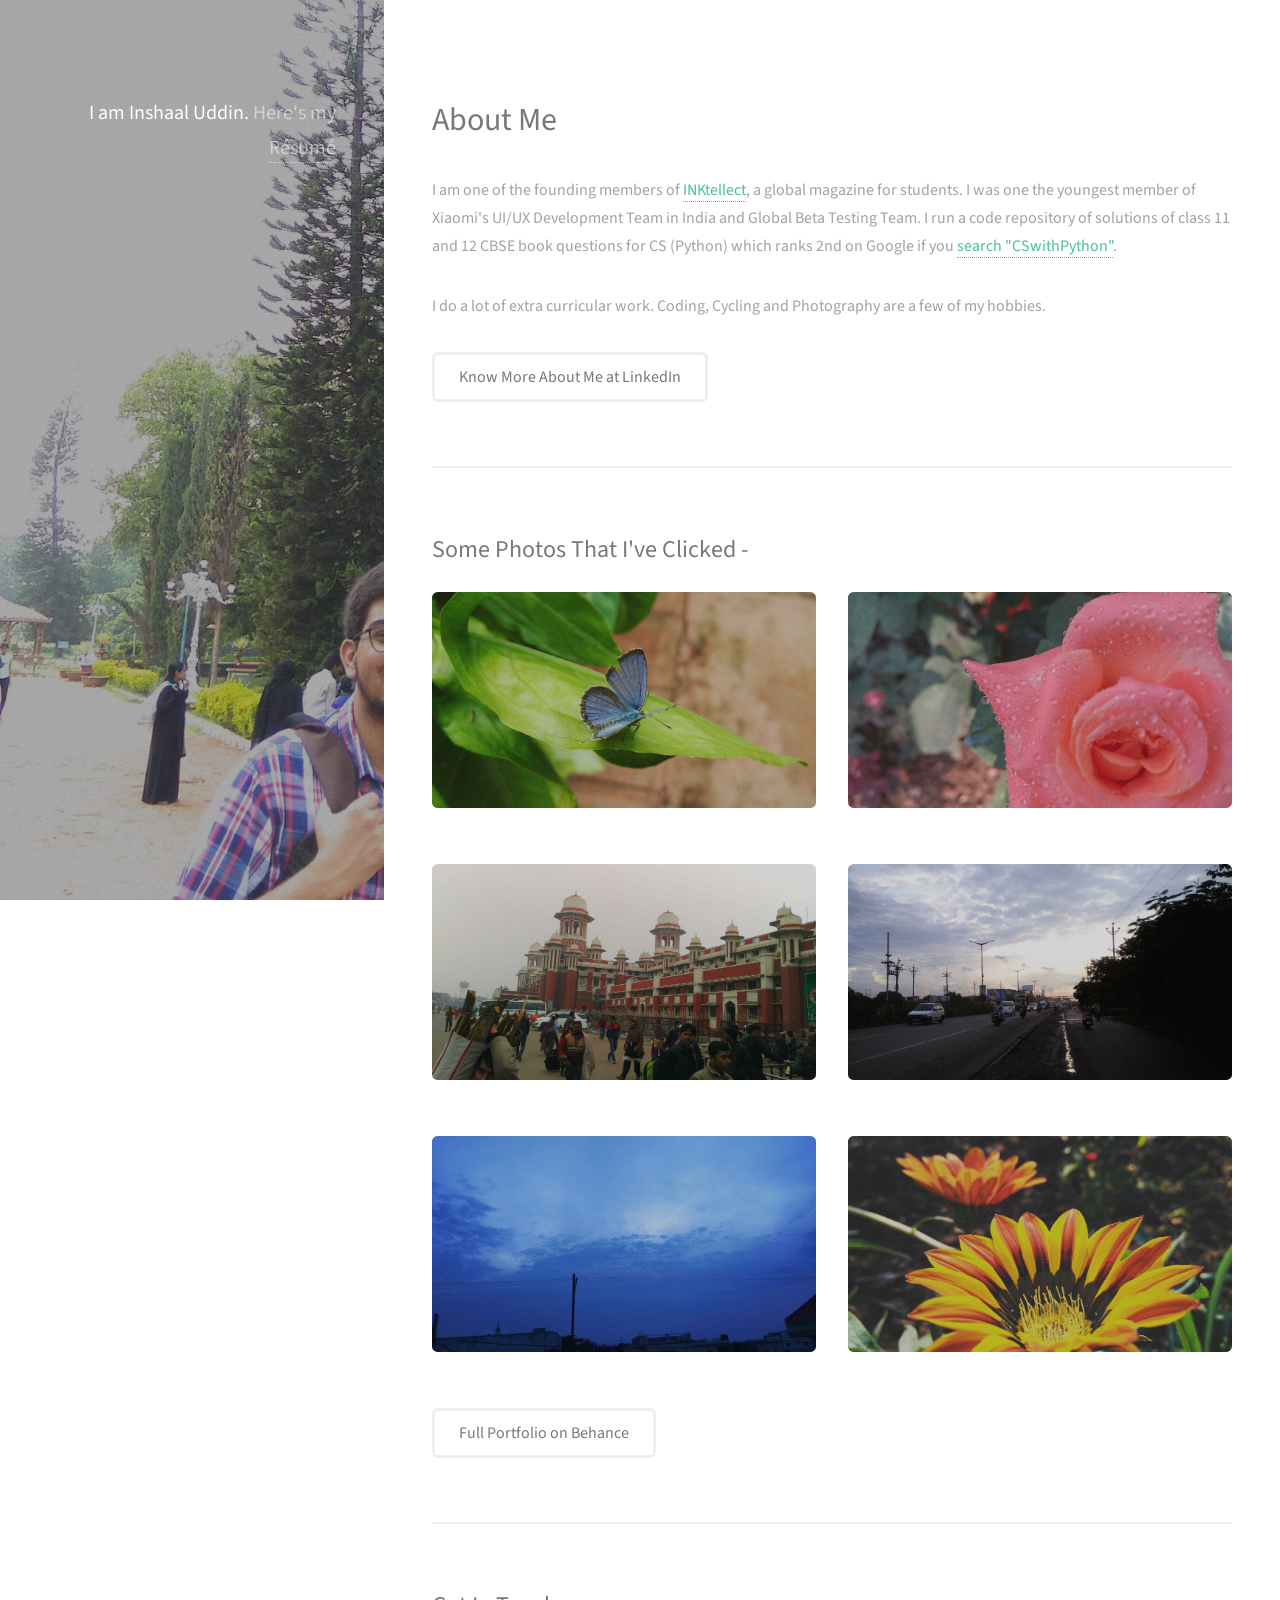
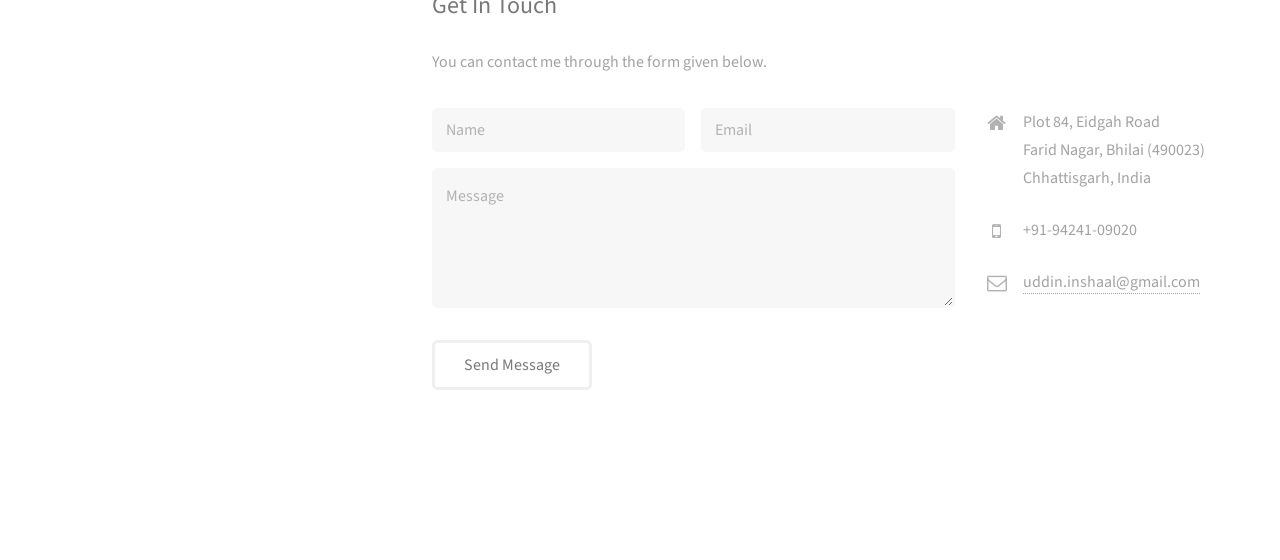
==== commit a162298c: "uploaded new index Hoping it's perfect ;_;" ====
--- a/index.html
+++ b/index.html
@@ -20,7 +20,7 @@
 					<h1><strong>I am Inshaal Uddin.</strong><br /> <!-- reveal this after cbse12 results. lol.
 						A geek studying <a target="_blank" href="http://pes.edu/bdes/">Interaction Design</a><br />
 					at <a href="http://pes.edu" target="_blank">PES University</a> in <a target="_blank" href="http://tiny.cc/ki6lsy">Bangalore, India</a>. <br /> -->
-				  Here's my <a href="#" target="_blank">Résumé</a></h1>
+				  Here's my <a href="dl/resume-inshaal.pdf" target="_blank">Résumé</a></h1>
 				</div>
 			</header>
 
@@ -45,33 +45,33 @@
 						<h2>Some Photos That I've Clicked -</h2>
 						<div class="row">
 							<article class="6u 12u$(xsmall) work-item">
-								<a href="images/fulls/f1.jpg" class="image fit thumb"><img src="images/thumbs/t1.jpg" alt="" /></a>
-								<h3>Magna sed consequat tempus</h3> <!-- remove for extra text below image.
+								<a href="images/fulls/f1.jpg" class="image fit thumb"><img src="images/thumbs/t1.jpg" alt="" /></a><!--
+								<h3>Magna sed consequat tempus</h3>  remove for extra text below image.
 						    <p>Lorem ipsum dolor sit amet nisl sed nullam feugiat.</p>-->
 							</article>
 							<article class="6u$ 12u$(xsmall) work-item">
-								<a href="images/fulls/f2.jpg" class="image fit thumb"><img src="images/thumbs/t2.jpg" alt="" /></a>
-								<h3>Ultricies lacinia interdum</h3> <!--
+								<a href="images/fulls/f2.jpg" class="image fit thumb"><img src="images/thumbs/t2.jpg" alt="" /></a><!--
+								<h3>Ultricies lacinia interdum</h3>
 						    <p>Lorem ipsum dolor sit amet nisl sed nullam feugiat.</p>-->
 							</article>
 							<article class="6u 12u$(xsmall) work-item">
-								<a href="images/fulls/f3.jpg" class="image fit thumb"><img src="images/thumbs/t3.jpg" alt="" /></a>
-								<h3>Tortor metus commodo</h3> <!--
+								<a href="images/fulls/f3.jpg" class="image fit thumb"><img src="images/thumbs/t3.jpg" alt="" /></a><!--
+								<h3>Tortor metus commodo</h3>
 								<p>Lorem ipsum dolor sit amet nisl sed nullam feugiat.</p> -->
 							</article>
 							<article class="6u$ 12u$(xsmall) work-item">
-								<a href="images/fulls/f4.jpg" class="image fit thumb"><img src="images/thumbs/t4.jpg" alt="" /></a>
-								<h3>Quam neque phasellus</h3> <!--
+								<a href="images/fulls/f4.jpg" class="image fit thumb"><img src="images/thumbs/t4.jpg" alt="" /></a><!--
+								<h3>Quam neque phasellus</h3>
 								<p>Lorem ipsum dolor sit amet nisl sed nullam feugiat.</p>-->
 							</article>
 							<article class="6u 12u$(xsmall) work-item">
-								<a href="images/fulls/f5.jpg" class="image fit thumb"><img src="images/thumbs/t5.jpg" alt="" /></a>
-								<h3>Nunc enim commodo aliquet</h3> <!--
+								<a href="images/fulls/f5.jpg" class="image fit thumb"><img src="images/thumbs/t5.jpg" alt="" /></a><!--
+								<h3>Nunc enim commodo aliquet</h3>
 								<p>Lorem ipsum dolor sit amet nisl sed nullam feugiat.</p>-->
 							</article>
 							<article class="6u$ 12u$(xsmall) work-item">
-								<a href="images/fulls/f6.jpg" class="image fit thumb"><img src="images/thumbs/t6.jpg" alt="" /></a>
-								<h3>Risus ornare lacinia</h3> <!--
+								<a href="images/fulls/f6.jpg" class="image fit thumb"><img src="images/thumbs/t6.jpg" alt="" /></a><!--
+								<h3>Risus ornare lacinia</h3>
 								<p>Lorem ipsum dolor sit amet nisl sed nullam feugiat.</p>-->
 							</article>
 						</div>
@@ -94,7 +94,7 @@
 									</div>
 								</form>
 								<ul class="actions">
-									<li><input type="submit" value="Send Message" /></li>
+									<li><input type="submit" value="Send Message"></li>
 								</ul>
 							</div>
 							<div class="4u$ 12u$(small)">
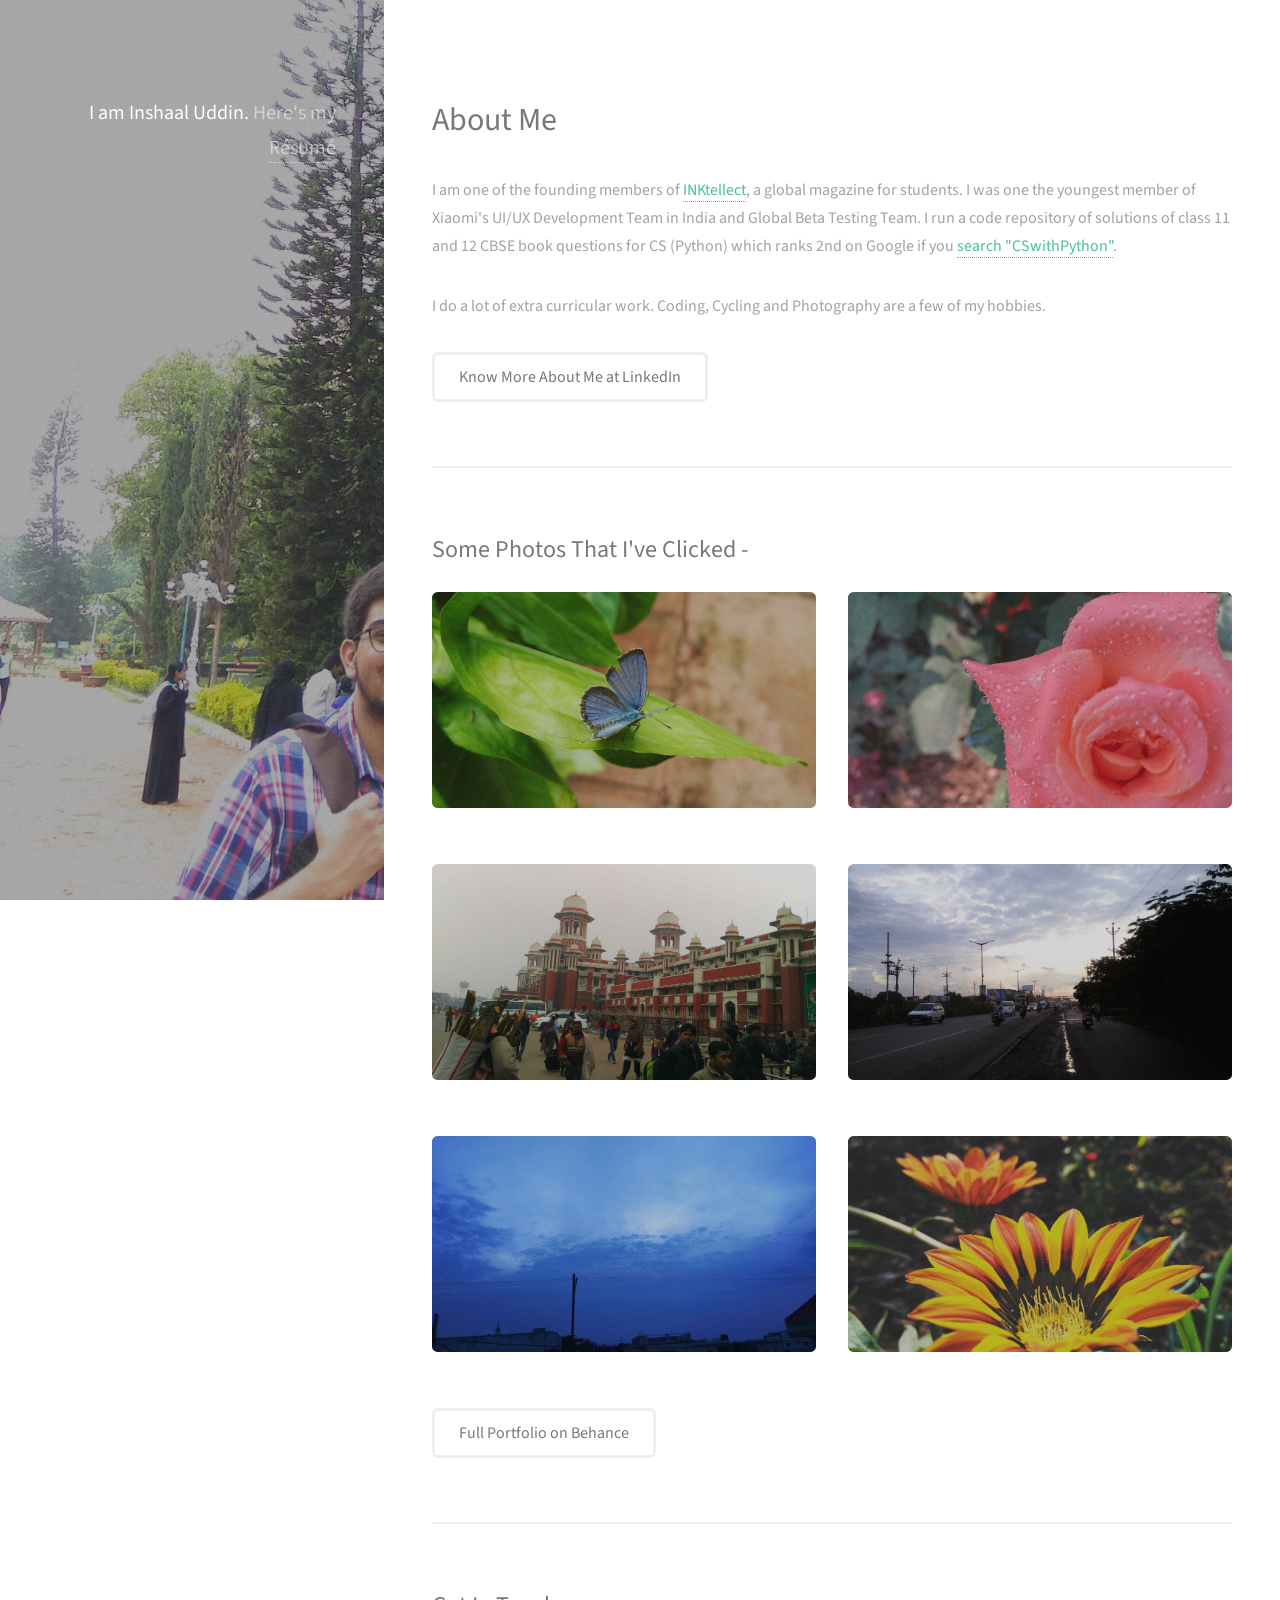
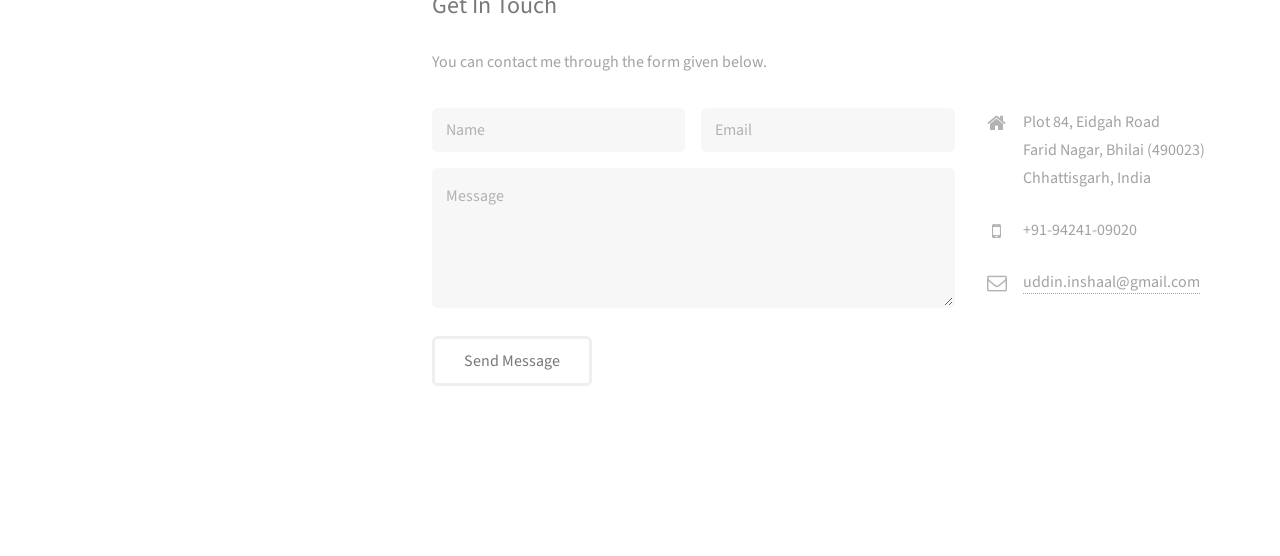
==== commit 932dcd19: "form fixed" ====
--- a/index.html
+++ b/index.html
@@ -20,7 +20,7 @@
 					<h1><strong>I am Inshaal Uddin.</strong><br /> <!-- reveal this after cbse12 results. lol.
 						A geek studying <a target="_blank" href="http://pes.edu/bdes/">Interaction Design</a><br />
 					at <a href="http://pes.edu" target="_blank">PES University</a> in <a target="_blank" href="http://tiny.cc/ki6lsy">Bangalore, India</a>. <br /> -->
-				  Here's my <a href="dl/resume-inshaal.pdf" target="_blank">Résumé</a></h1>
+				  Here's my <a href="dl/resume.pdf" target="_blank">Résumé</a></h1>
 				</div>
 			</header>
 
@@ -92,10 +92,11 @@
 										<div class="6u$ 12u$(xsmall)"><input type="email" name="_replyto" id="email" placeholder="Email" /></div>
 										<div class="12u$"><textarea name="message" id="message" placeholder="Message" rows="4"></textarea></div>
 									</div>
+									<br>
+									<ul class="actions">
+										<li><input type="submit" value="Send Message"></li>
+									</ul>
 								</form>
-								<ul class="actions">
-									<li><input type="submit" value="Send Message"></li>
-								</ul>
 							</div>
 							<div class="4u$ 12u$(small)">
 								<ul class="labeled-icons">
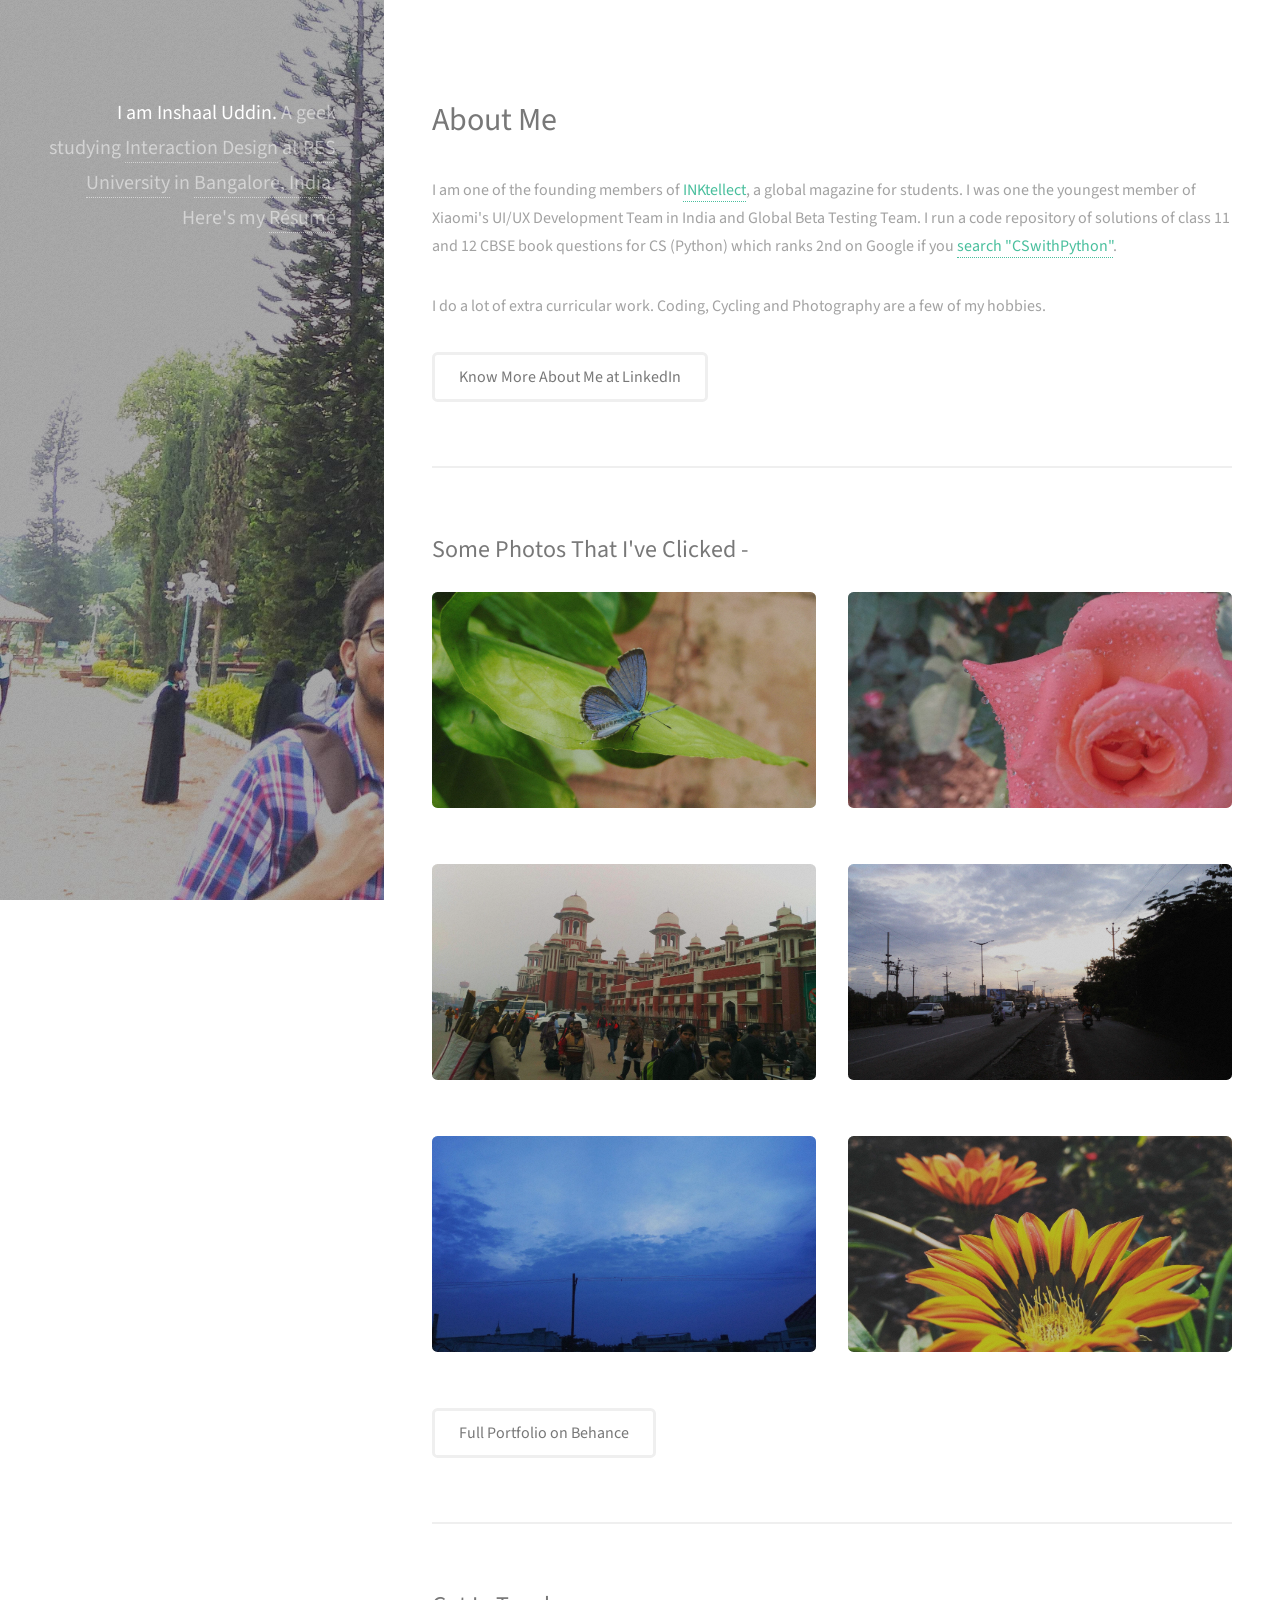
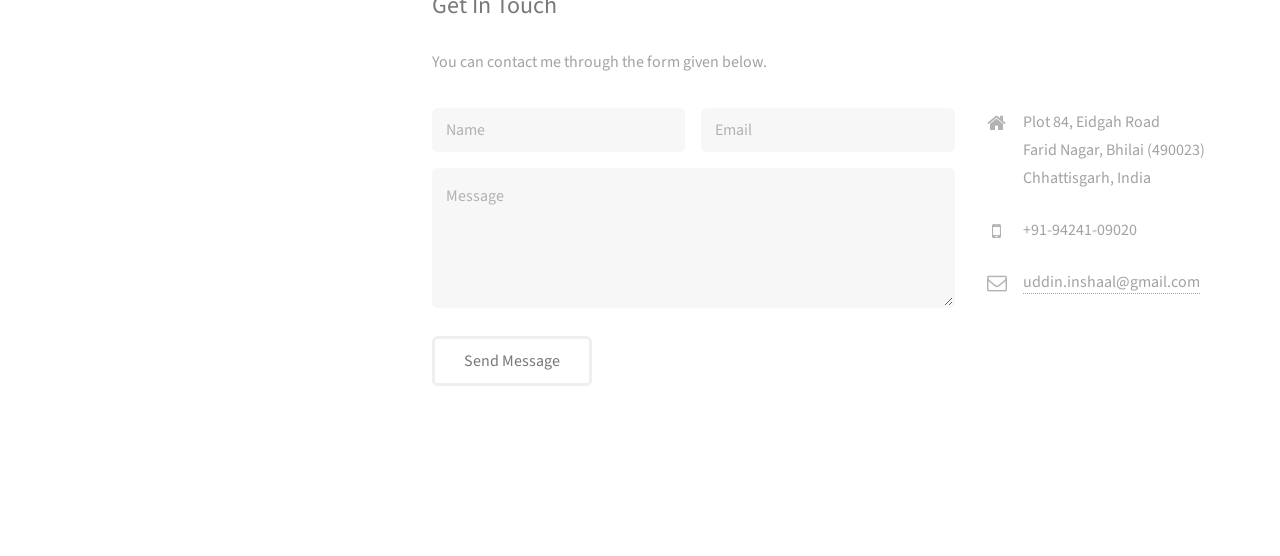
==== commit c9f53205: "Updated" ====
--- a/index.html
+++ b/index.html
@@ -17,9 +17,9 @@
 			<header id="header">
 				<div class="inner"> <!--
 					<a href="#" class="image avatar"><img src="images/avatar.jpg" alt="" /></a> -->
-					<h1><strong>I am Inshaal Uddin.</strong><br /> <!-- reveal this after cbse12 results. lol.
+					<h1><strong>I am Inshaal Uddin.</strong><br />
 						A geek studying <a target="_blank" href="http://pes.edu/bdes/">Interaction Design</a><br />
-					at <a href="http://pes.edu" target="_blank">PES University</a> in <a target="_blank" href="http://tiny.cc/ki6lsy">Bangalore, India</a>. <br /> -->
+					at <a href="http://pes.edu" target="_blank">PES University</a> in <a target="_blank" href="http://tiny.cc/ki6lsy">Bangalore, India</a>. <br />
 				  Here's my <a href="dl/resume.pdf" target="_blank">Résumé</a></h1>
 				</div>
 			</header>
@@ -86,7 +86,7 @@
 						<p>You can contact me through the form given below.</p>
 						<div class="row">
 							<div class="8u 12u$(small)">
-								<form method="post" action="https://formspree.io/inshaal.ashruf@gmail.com">
+								<form method="post" target="_blank" action="https://formspree.io/inshaal.ashruf@gmail.com">
 									<div class="row uniform 50%">
 										<div class="6u 12u$(xsmall)"><input type="text" name="name" id="name" placeholder="Name" /></div>
 										<div class="6u$ 12u$(xsmall)"><input type="email" name="_replyto" id="email" placeholder="Email" /></div>
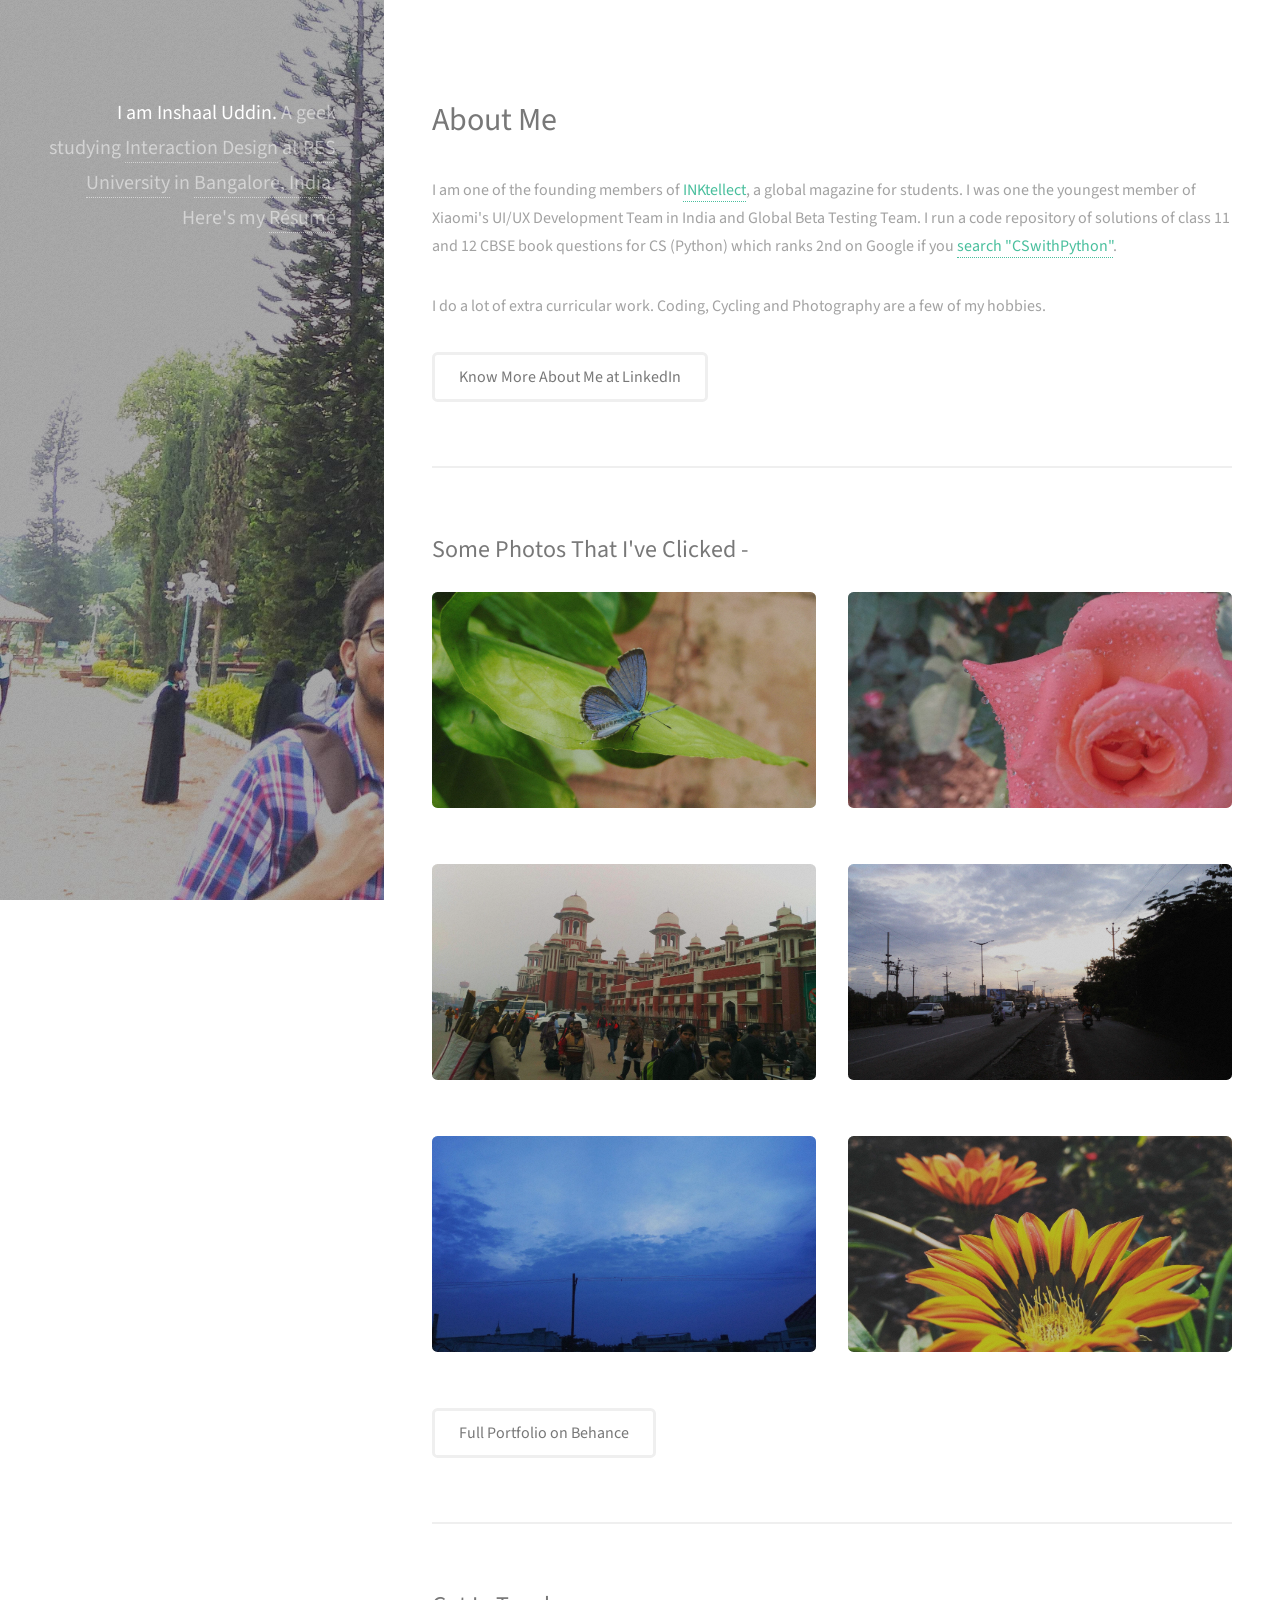
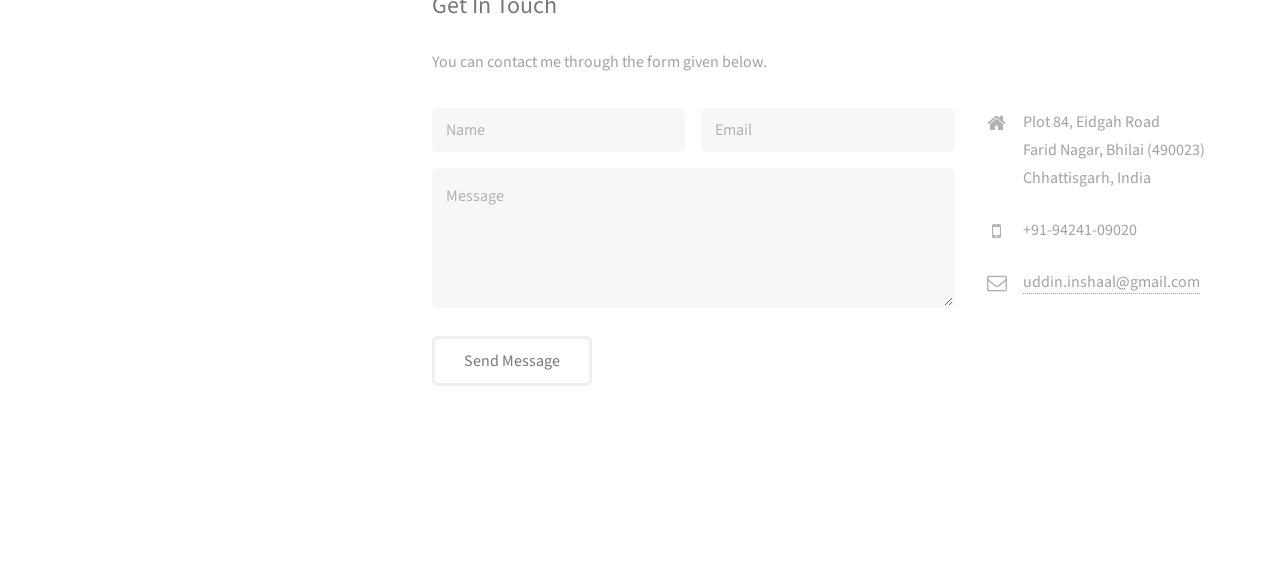
==== commit f4c1f8ad: "Updated Design:HTML5 link" ====
--- a/index.html
+++ b/index.html
@@ -458,7 +458,7 @@
 						<li><a target="_blank" href="mailto:inshaal.ashruf@gmail.com" class="icon fa-envelope-o"><span class="label">Email</span></a></li>
 					</ul>
 					<ul class="copyright">
-						<li>&copy; Inshaal Uddin</li><!-- <li>Design: <a href="http://html5up.net">HTML5 UP</a></li>-->
+						<li>&copy; Inshaal Uddin</li> <li>Design: <a href="http://html5up.net">HTML5 UP</a></li>
 					</ul>
 				</div>
 			</footer>
